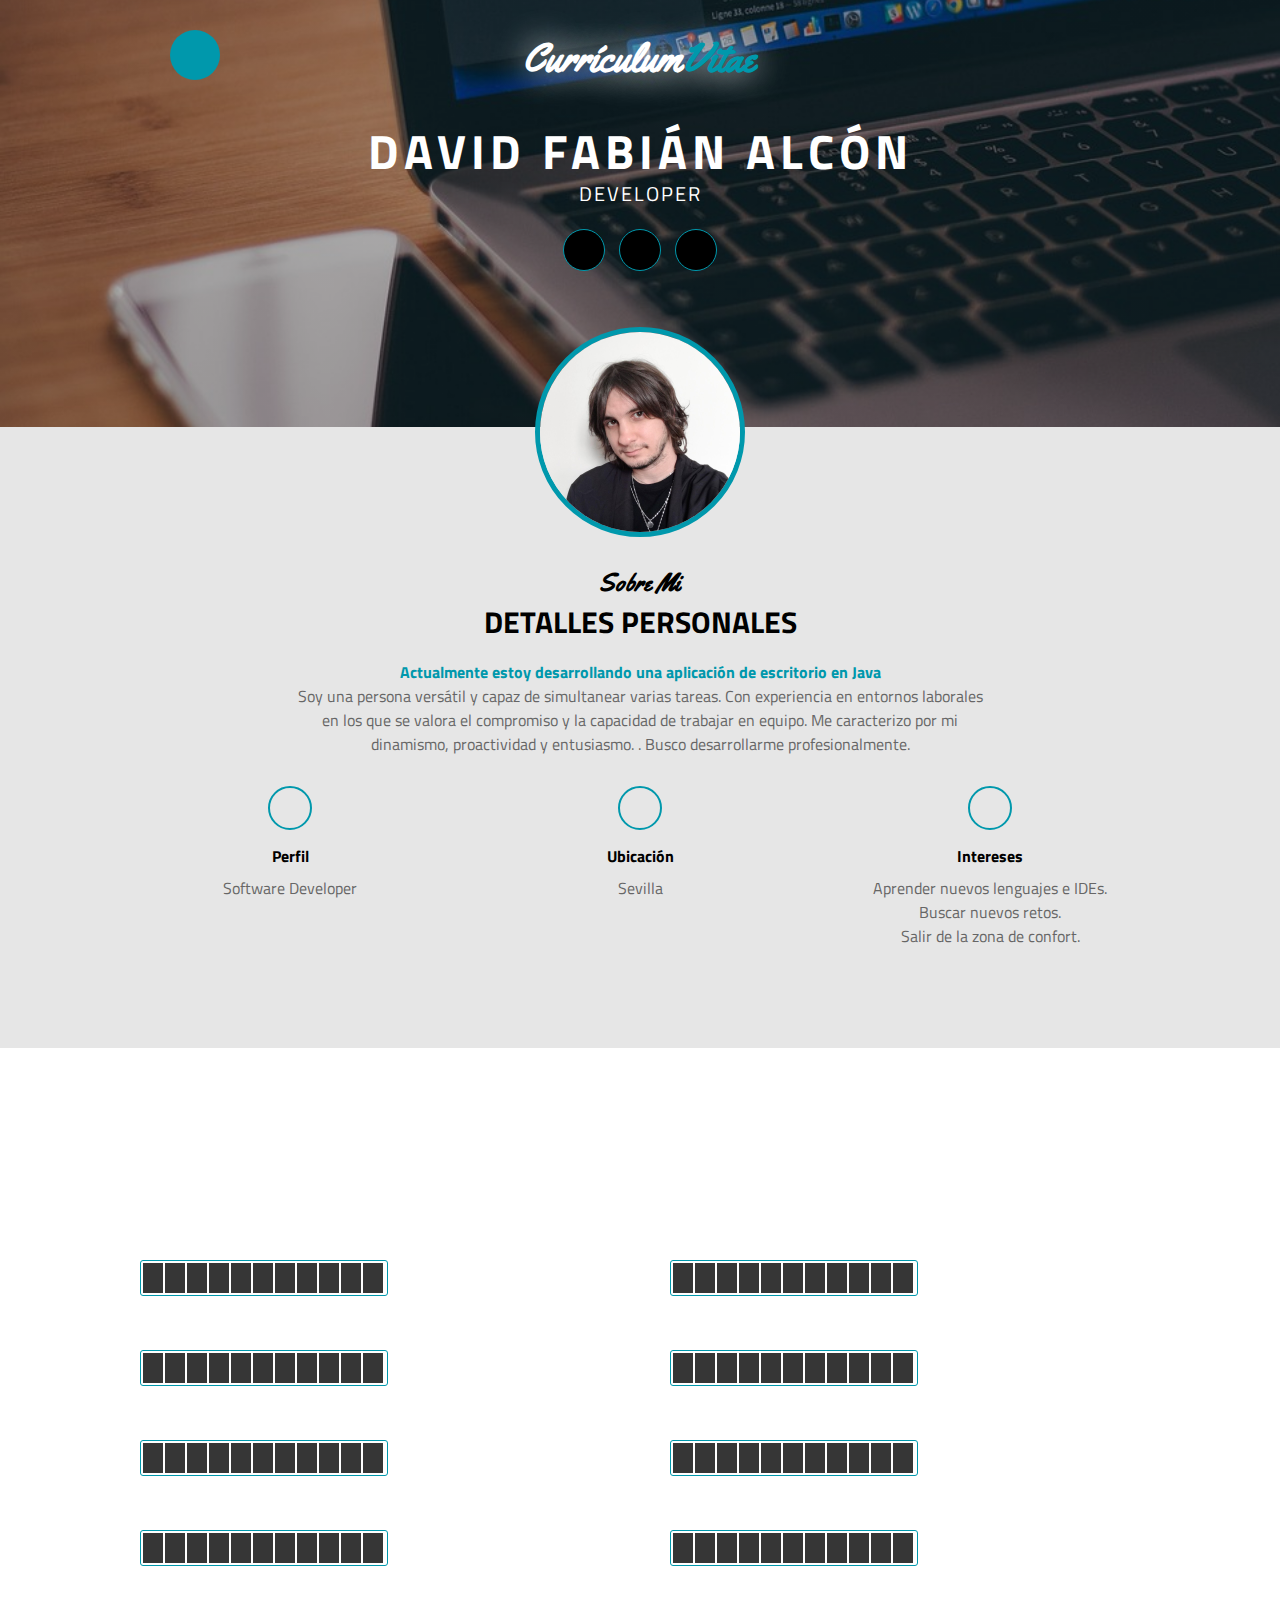
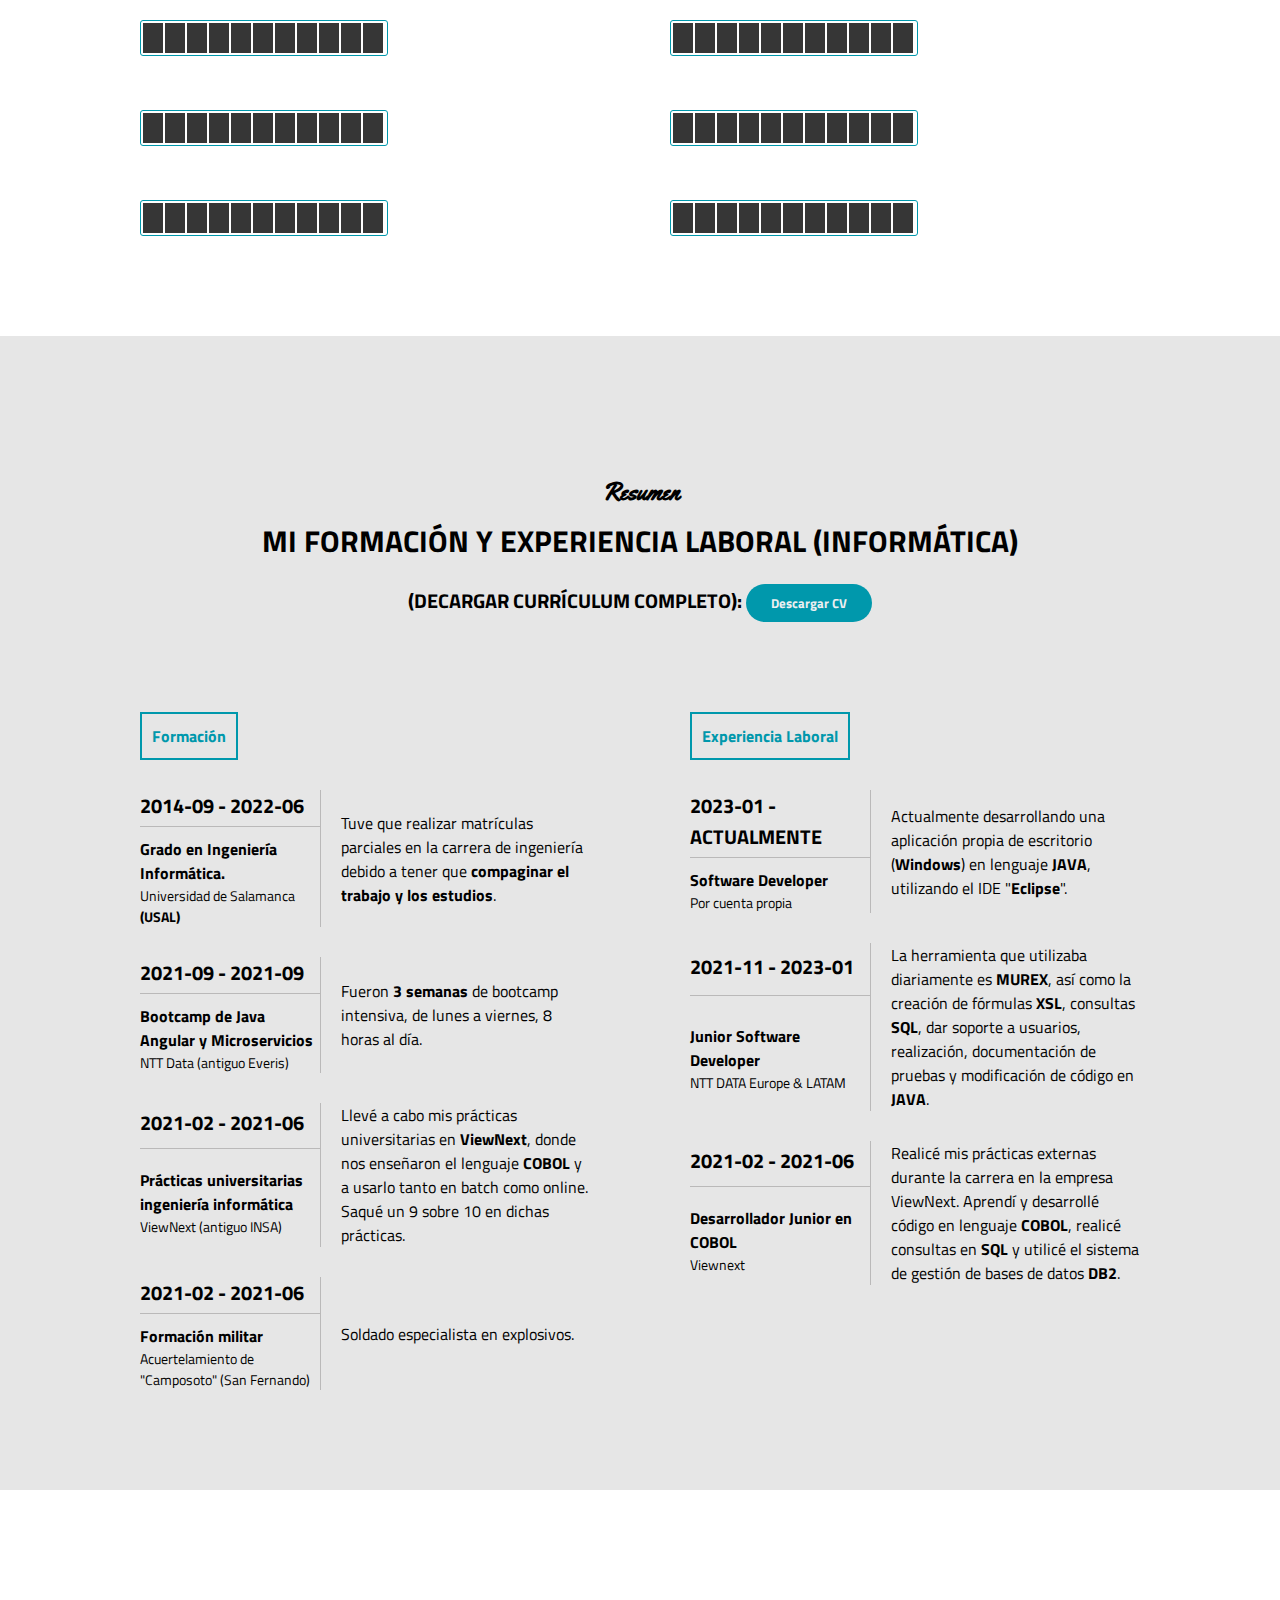
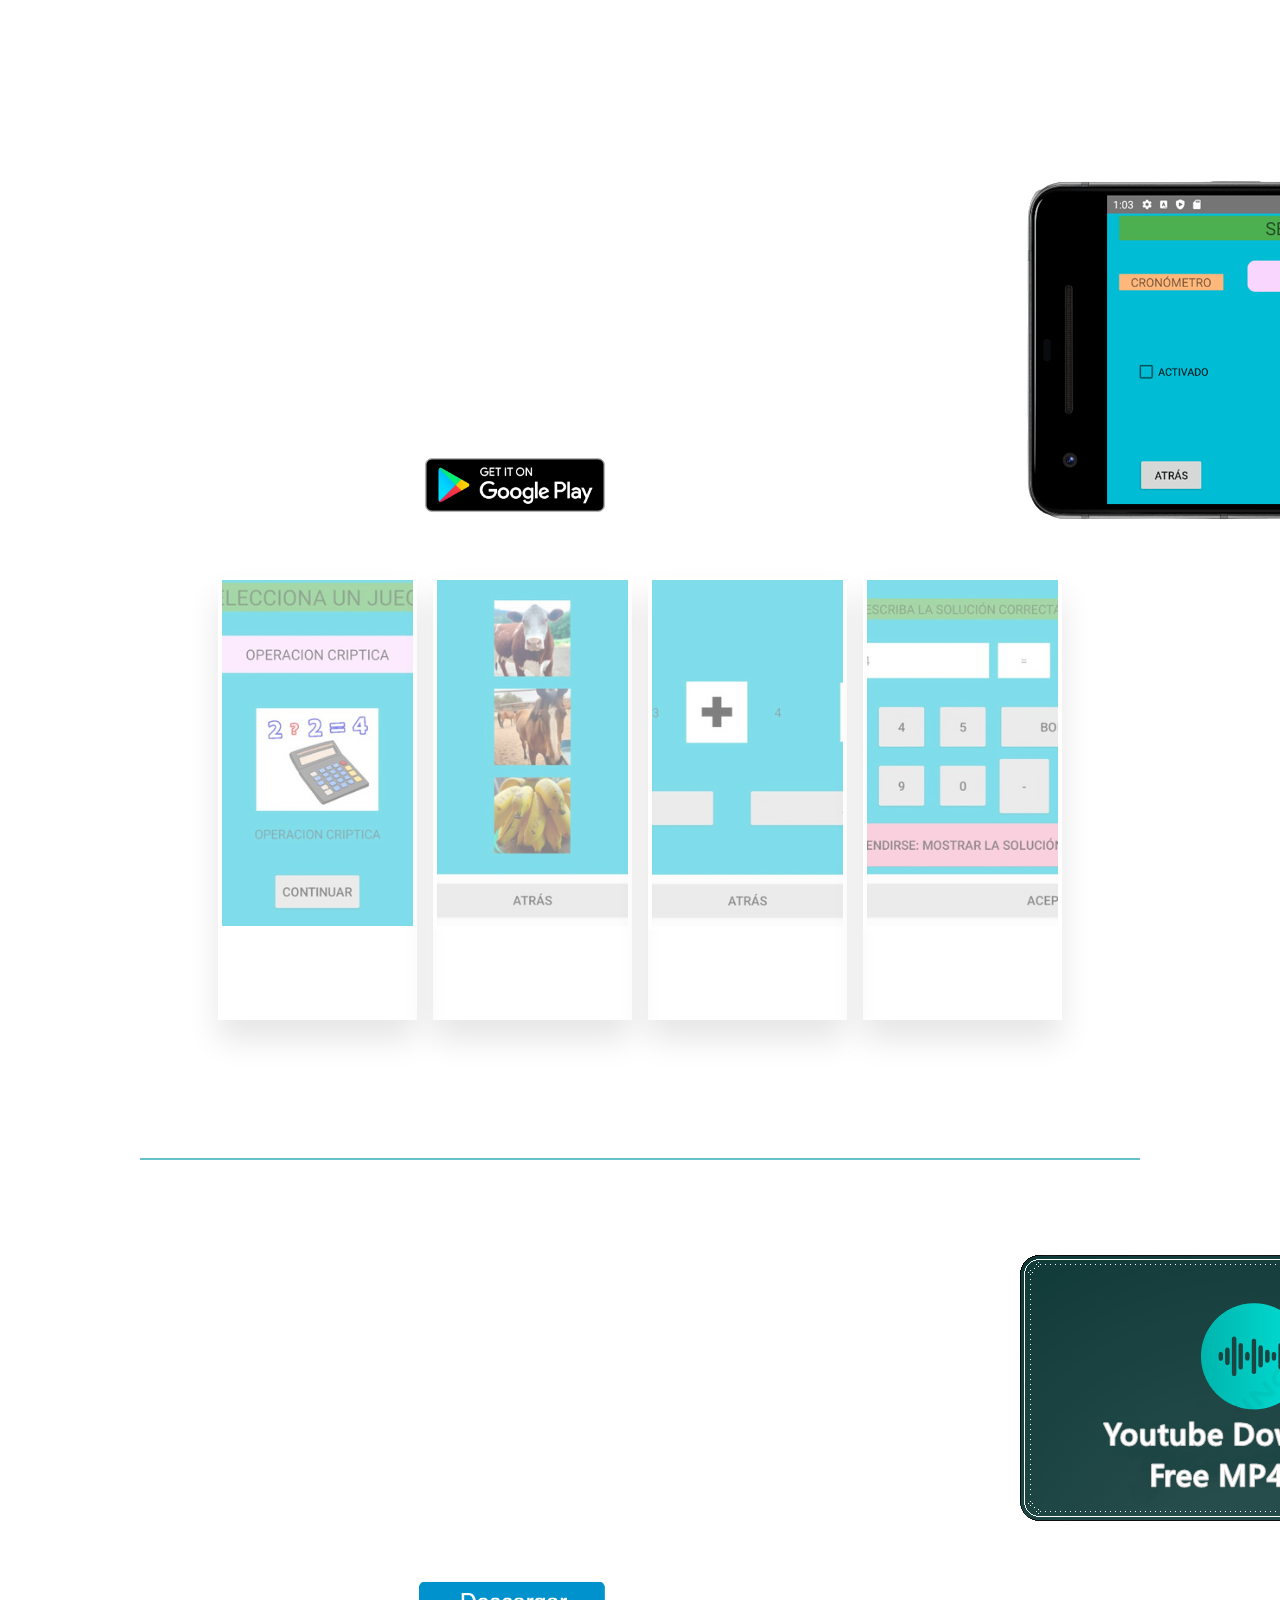
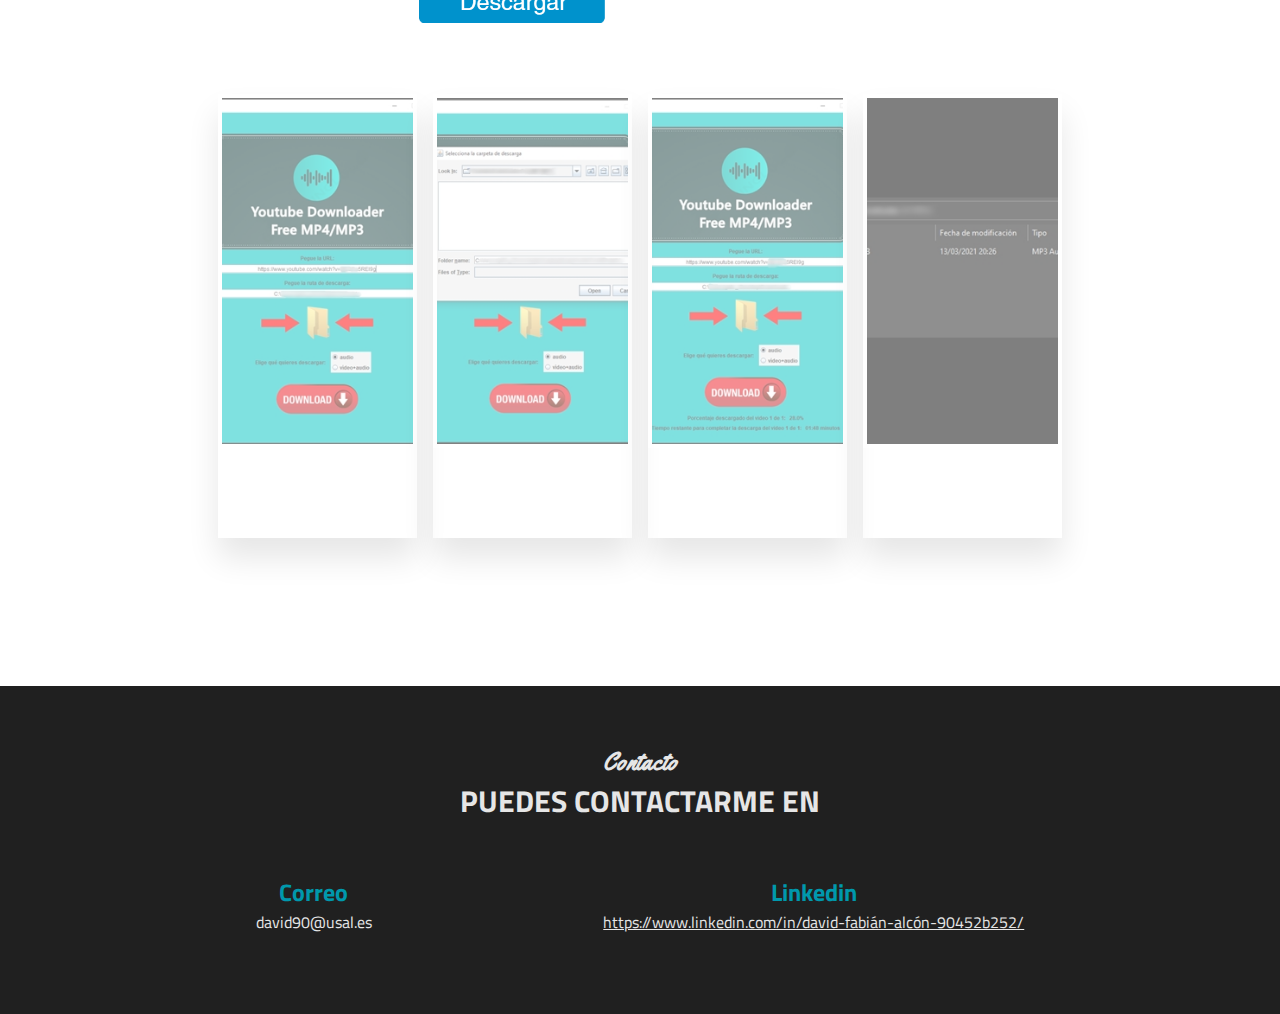
==== index.html @ 0155458e "corrección de imágenes de la app2" ====
<!DOCTYPE html>
<html lang="es">
<head>
    <meta charset="UTF-8">
    <meta http-equiv="X-UA-Compatible" content="IE=edge">
    <meta name="robots" content="noindex, nofollow">
    <link rel="stylesheet" href="https://cdnjs.cloudflare.com/ajax/libs/font-awesome/6.2.1/css/all.min.css" integrity="sha512-MV7K8+y+gLIBoVD59lQIYicR65iaqukzvf/nwasF0nqhPay5w/9lJmVM2hMDcnK1OnMGCdVK+iQrJ7lzPJQd1w==" crossorigin="anonymous" referrerpolicy="no-referrer" />
    <meta name="viewport" content="width=device-width, initial-scale=1.0">
    <link rel="stylesheet" href="CSS/style.css">
	<link rel="icon" href="Images/icon.ico">
	<!-- <link rel="icon" href="Images/ProfilePictureTransparent.ico"> -->
    <title>CV David FA</title>
</head>
<body>
    <!-- SECCION INICIO -->
    <section class="inicio" id="inicio">
        <div class="contenido-seccion">
            <header>
                <div class="nav-bar" onclick="mostrarOcultarMenu()">
                    <i class="fa-solid fa-bars"></i>
                </div>
                <nav id="nav" class="nav" onclick="playSonido_2()">
                    <a href="#inicio">Inicio</a>
                    <a href="#sobremi">Sobre mí</a>
                    <a href="#habilidades">Habilidades</a>
                    <a href="#resumen">Resumen CV y descarga</a>
                    <a href="#proyectos">Proyectos Propios</a>
                    <a href="#contacto">Contacto</a>
                </nav>
                <div class="logo">
                    Currículum<span class="color">Vitae</span>
                </div>
            </header>
            <div class="info">
                <h1>DAVID FABIÁN ALCÓN</h1>
                <h2>DEVELOPER</h2>
                <div class="redes">
					<!-- https://fontawesome.com/icons/ -->
                    <a href="https://play.google.com/store/apps/details?id=com.aloydeveloper.cognobrain" target="_blank" onclick="playSonido_1()"><i class="fa-brands fa-google-play"></i></a>
					<a href="https://www.linkedin.com/in/david-fabi%C3%A1n-alc%C3%B3n-90452b252/" target="_blank" onclick="playSonido_1()"><i class="fab fa-linkedin-in"></i></a>
                    <a id="correo-electronico" title="david90@usal.es" onclick="playSonido_1()"><i class="fa-solid fa-envelope"></i></a>
                </div>
            </div>
            <div class="foto">
                <img src="Images/ProfilePicture.jpg" alt="">
            </div>
        </div>
    </section>

    <!-- SECCION SOBRE MI -->
    <section class="sobremi" id="sobremi">
        <div class="contenido-seccion">
            <h2 class="titulo-seccion">Sobre Mi</h2>
            <h3>Detalles personales</h3>

            <p class="especial">Actualmente estoy desarrollando una aplicación de escritorio en Java</p>
            <p>Soy una persona versátil y capaz de simultanear varias tareas. Con experiencia en entornos laborales en los que se valora el compromiso y la capacidad de trabajar en equipo. Me caracterizo por mi dinamismo, proactividad y entusiasmo. . Busco desarrollarme profesionalmente.
			</p>

            <div class="fila">
                <div class="col">
                    <i class="fa-solid fa-user"></i>
                    <span class="titulo-detalle">Perfil</span>
                    <p>Software Developer</p>
                </div>
                <div class="col">
                    <i class="fa-solid fa-location-pin"></i>
                    <span class="titulo-detalle">Ubicación</span>
                    <p>Sevilla</p>
                </div>
                <div class="col">
                    <i class="fa-solid fa-flag"></i>
                    <span class="titulo-detalle">Intereses</span>
                    <p>Aprender nuevos lenguajes e IDEs.</p>
					<p>Buscar nuevos retos.</p>
					<p>Salir de la zona de confort.</p>
						
                </div>
            </div>
        </div>
    </section>

    <!-- SECCION HABILIDADES -->
    <section class="habilidades" id="habilidades">
        <div class="contenido-seccion">
            <h2 class="titulo-seccion">Mis habilidades</h2>
            <h3>Me especializo en</h3>

            <div class="fila">
                <div class="col">
                    <span>JAVA</span>
                    <div class="cont-barra">
                        <div class="barra" id="java">
                            <!-- mediante javascript luego genereremos 17 barritas con clase e -->
                        </div>
                        <!-- <span>60%</span> -->
                    </div>
                </div>

				<div class="col">
                    <span>Kotlin</span>
                    <div class="cont-barra">
                        <div class="barra" id="kotlin">
                            <!-- mediante javascript luego genereremos 17 barritas con clase e -->
                        </div>
                        <!-- <span>60%</span> -->
                    </div>
                </div>
            </div>
            <div class="fila">
                <div class="col">
                    <span>SQL</span>
                    <div class="cont-barra">
                        <div class="barra" id="sql">
                            <!-- mediante javascript luego genereremos 17 barritas con clase e -->
                        </div>
                        <!-- <span>60%</span> -->
                    </div>
                </div>
                <div class="col">
                    <span>C</span>
                    <div class="cont-barra">
                        <div class="barra" id="c">
                            <!-- mediante javascript luego genereremos 17 barritas con clase e -->
                        </div>
                        <!-- <span>60%</span> -->
                    </div>
                </div>
            </div>
            <div class="fila">
                <div class="col">
                    <span>Murex</span>
                    <div class="cont-barra">
                        <div class="barra" id="murex">
                            <!-- mediante javascript luego genereremos 17 barritas con clase e -->
                        </div>
                        <!-- <span>60%</span> -->
                    </div>
                </div>
                <div class="col">
                    <span>COBOL</span>
                    <div class="cont-barra">
                        <div class="barra" id="cobol">
                            <!-- mediante javascript luego genereremos 17 barritas con clase e -->
                        </div>
                        <!-- <span>40%</span> -->
                    </div>
                </div>
            </div>
			<div class="fila">
                <div class="col">
                    <span>IDE Android Studio</span>
                    <div class="cont-barra">
                        <div class="barra" id="android_studio">
                            <!-- mediante javascript luego genereremos 17 barritas con clase e -->
                        </div>
                        <!-- <span>60%</span> -->
                    </div>
                </div>
                <div class="col">
                    <span>IDE Eclipse</span>
                    <div class="cont-barra">
                        <div class="barra" id="eclipse">
                            <!-- mediante javascript luego genereremos 17 barritas con clase e -->
                        </div>
                        <!-- <span>60%</span> -->
                    </div>
                </div>
            </div>
			<div class="fila">
                <div class="col">
                    <span>Ensamblador</span>
                    <div class="cont-barra">
                        <div class="barra" id="ensamblador">
                            <!-- mediante javascript luego genereremos 17 barritas con clase e -->
                        </div>
                        <!-- <span>40%</span> -->
                    </div>
                </div>
                <div class="col">
                    <span>Swift</span>
                    <div class="cont-barra">
                        <div class="barra" id="swift">
                            <!-- mediante javascript luego genereremos 17 barritas con clase e -->
                        </div>
                        <!-- <span>40%</span> -->
                    </div>
                </div>
            </div>
			<div class="fila">
                <div class="col">
                    <span>HTML</span>
                    <div class="cont-barra">
                        <div class="barra" id="html">
                            <!-- mediante javascript luego genereremos 17 barritas con clase e -->
                        </div>
                        <!-- <span>40%</span> -->
                    </div>
                </div>
                <div class="col">
                    <span>CSS</span>
                    <div class="cont-barra">
                        <div class="barra" id="css">
                            <!-- mediante javascript luego genereremos 17 barritas con clase e -->
                        </div>
                        <!-- <span>40%</span> -->
                    </div>
                </div>
            </div>
			<div class="fila">
                <div class="col">
                    <span>JavaScript</span>
                    <div class="cont-barra">
                        <div class="barra" id="javascript">
                            <!-- mediante javascript luego genereremos 17 barritas con clase e -->
                        </div>
                        <!-- <span>30%</span> -->
                    </div>
                </div>
                <div class="col">
                    <span>Cocoa</span>
                    <div class="cont-barra">
                        <div class="barra" id="cocoa">
                            <!-- mediante javascript luego genereremos 17 barritas con clase e -->
                        </div>
                        <!-- <span>20%</span> -->
                    </div>
                </div>
            </div>
        </div>
    </section>

    <!-- SECCION RESUMEN -->
    <section class="resumen" id="resumen">
        <div class="contenido-seccion">
            <h2 class="titulo-seccion">Resumen</h2>
            <h3 class="titulo-seccion-h3ocupada">Mi formación y experiencia laboral (informática)</h3>
            <h1 class="titulo-seccion-h1libre">(Decargar Currículum completo): <a href="#" class="btn_downloadCV"><button>Descargar CV</button></a></h1>
            
            <div class="info">
                <div class="col">
                    <span class="titulo">Formación</span>
                    <table>
                        <tr>
                            <td class="datos">
                                <h3>2014-09  -  2022-06</h3>
                            </td>
                            <td rowspan="2" class="descripcion">
                                Tuve que realizar matrículas parciales en la carrera de ingeniería debido a tener que <b>compaginar el trabajo y los estudios</b>.
                            </td>
                        </tr>
                        <tr>
                            <td>
                                <h4>Grado en Ingeniería Informática.</h4>
                                <p>Universidad de Salamanca <b>(USAL)</b></p>
                                <!-- <span class="promedio">8.9 PG</span> -->
                            </td>
                        </tr>
                    </table>
                    <table>
                        <tr>
                            <td class="datos">
                                <h3>2021-09  -  2021-09</h3>
                            </td>
                            <td rowspan="2" class="descripcion">
                                Fueron <b>3 semanas</b> de bootcamp intensiva, de lunes a viernes, 8 horas al día.
                            </td>
                        </tr>
                        <tr>
                            <td>
                                <h4>Bootcamp de Java Angular y Microservicios</h4>
                                <p>NTT Data (antiguo Everis)</p>
                                <!-- <span class="promedio">8.9 PG</span> -->
                            </td>
                        </tr>
                    </table>
					<table>
                        <tr>
                            <td class="datos">
                                <h3>2021-02  -  2021-06</h3>
                            </td>
                            <td rowspan="3" class="descripcion">
                                Llevé a cabo mis prácticas universitarias en <b>ViewNext</b>, donde nos enseñaron el lenguaje <b>COBOL</b> y a usarlo tanto en batch como online. Saqué un 9 sobre 10 en dichas prácticas.
                            </td>
                        </tr>
                        <tr>
                            <td>
                                <h4>Prácticas universitarias ingeniería informática</h4>
                                <p>ViewNext (antiguo INSA)</p>
                                <!-- <span class="promedio">8.9 PG</span> -->
                            </td>
                        </tr>
                    </table>
					<table>
                        <tr>
                            <td class="datos">
                                <h3>2021-02  -  2021-06</h3>
                            </td>
                            <td rowspan="2" class="descripcion">
                                Soldado especialista en explosivos.
                            </td>
                        </tr>
                        <tr>
                            <td>
                                <h4>Formación militar</h4>
                                <p>Acuertelamiento de "Camposoto" (San Fernando)</p>
                                <!-- <span class="promedio">8.9 PG</span> -->
                            </td>
                        </tr>
                    </table>
                </div>
                <div class="col">
                    <span class="titulo">Experiencia Laboral</span>
                    <table>
                        <tr>
                            <td class="datos">
                                <h3>2023-01  - actualmente</h3>
                            </td>
                            <td rowspan="2" class="descripcion">
                                Actualmente desarrollando una aplicación propia de escritorio (<b>Windows</b>) en lenguaje <b>JAVA</b>, utilizando el IDE "<b>Eclipse</b>".
                            </td>
                        </tr>
                        <tr>
                            <td>
                                <h4>Software Developer</h4>
                                <p>Por cuenta propia</p>
                               
                            </td>
                        </tr>
                    </table>
                    <table>
                        <tr>
                            <td class="datos">
                                <h3>2021-11  -  2023-01</h3>
                            </td>
                            <td rowspan="2" class="descripcion">
								La herramienta que utilizaba diariamente es <b>MUREX</b>, así como la creación de fórmulas <b>XSL</b>, consultas <b>SQL</b>, dar soporte a usuarios, realización, documentación de pruebas y modificación de código en <b>JAVA</b>.
                            </td>
                        </tr>
                        <tr>
                            <td>
                                <h4>Junior Software Developer</h4>
                                <p>NTT DATA Europe & LATAM</p>
                            </td>
                        </tr>
                    </table>
					<table>
                        <tr>
                            <td class="datos">
                                <h3>2021-02  -  2021-06</h3>
                            </td>
                            <td rowspan="2" class="descripcion">
								Realicé mis prácticas externas durante la carrera en la empresa ViewNext.
								Aprendí y desarrollé código en lenguaje <b>COBOL</b>, realicé consultas en <b>SQL</b> y utilicé el sistema de gestión de bases de datos <b>DB2</b>.
                            </td>
                        </tr>
                        <tr>
                            <td>
                                <h4>Desarrollador Junior en COBOL</h4>
                                <p>Viewnext</p>
                            </td>
                        </tr>
                    </table>
                </div>
            </div>
        </div>
    </section>



    <!-- <section class="separador" id="separador">
        <div class="separador-seccion"></div>
    </section> -->



    <!-- SECCION PROYECTOS PROPIOS DESARROLLADOS -->
    <section class="proyectos" id="proyectos">
        <div class="contenido-seccion">
            <h2 class="titulo-seccion">Proyectos</h2>
            <h3 class="titulo-seccion-h3libre"> Propios Desarrollados</h3>
            
            <div class="fila">
                <div class="col">
                    <div class="info-app">
                        <h1>Cognobrain</h1>
                        <p>El objetivo de la aplicación es lograr mejorar las capacidades cognitivas del usuario mediante el uso de varios juegos.</p>
                        <p>Es lo suficientemente intuitiva y clara para que el usuario objetivo sea capaz de utilizarla sin conocimiento adicional.</p>
                        <p>Los juegos integrantes del sistema se centran en la memoria, el capacidad de cálculo y la capacidad resolutiva.</p>
                        <p class="descripcion-desarrollo"><br>[App para Android, desarrollada en IDE <b>Android Studio</b> con el lenguaje <b>Kotlin</b>]</p>
                    </div>
                    <div class="boton-descargar">
                        <a href="https://play.google.com/store/apps/details?id=com.aloydeveloper.cognobrain" target="_blank">
                          <img src="Images/GooglePlayDownloadLogo.png" alt="Descargar en Google Play" onclick="playSonido_2()">
                        </a>
                    </div>
                </div>
                <div class="col">
                    <div class="imagen-smartphone">
                        <img src="Images/CognobrainSmartphone.png" alt="imagen">
                    </div>
                </div>
            </div>
            <div class="fila">
                <div class="imagenes-app" onclick="playSonido_1()">
                    <div class="box">
                        <img class="imagen-app" src="Images/Cognobrain1.jpg" alt="">
                    </div>
                    <div class="box">
                        <img class="imagen-app" src="Images/Cognobrain2.jpg" alt="">
                    </div>
                    <div class="box">
                        <img class="imagen-app" src="Images/Cognobrain3.jpg" alt="">
                    </div>
                    <div class="box">
                        <img class="imagen-app" src="Images/Cognobrain4.jpg" alt="">
                    </div>
                </div>
            </div>
            <div class="popup-imagen">
                <span>&times;</span>
                <img src="Images/Cognobrain1.jpg" alt="">
            </div>
            <div class="fondo-popup"></div>
            <div class="separador"></div>



            <div class="fila">
                <div class="col">
                    <div class="info-app">
                        <h1>Youtube Downloader Free MP4/MP3</h1>
                        <p>Se podrá pegar tanto la url de un vídeo como de una playlist.</p>
                        <p>Se escogerá entre descargar vídeo/audio o solo audio.</p>
                        <p>Será gratis y sin anuncios.</p>
                        <p class="descripcion-desarrollo"><br>[Aplicación de escritorio para <b>Windows</b>, desarrollada en IDE <b>Eclipse e IntelliJ IDEA</b> con el lenguaje <b>Java</b>]</p>
                        <p class="descripcion-desarrollo"><br>-</p>
                        <p class="descripcion-desarrollo"><br>(Aplicación desarrollada para pruebas, es ilegal descargar el contenido de Youtube. No me hago responsable de su mal uso.)</p>
                    </div>
                    <div class="boton-descargar">
                        <a href="Zips/YoutubeDownloaderFreeMP4MP3.zip" target="_blank">
                            <img src="Images/descargar.png" alt="Descargar aplicación" onclick="playSonido_2()">
                        </a>
                    </div>
                </div>
                <div class="col">
                    <div class="imagen-smartphone">
                        <img src="Images/YoutubeDownloaderFreeMP4MP3Windows.png" alt="imagen">
                    </div>
                </div>
            </div>
            <div class="fila">
                <div class="imagenes-app" onclick="playSonido_1()">
                    <div class="box">
                        <img class="imagen-app" src="Images/YoutubeDownloaderFreeMP4MP3_1.jpg" alt="Images/YoutubeDownloaderFreeMP4MP3_1.jpg">
                         <!--<img class="imagen-app" src="https://via.placeholder.com/600x400?text=Imagen%201" alt="Images/YoutubeDownloaderFreeMP4MP3_1.jpg">-->
                    </div>
                    <div class="box">
                        <img class="imagen-app" src="Images/YoutubeDownloaderFreeMP4MP3_2.jpg" alt="Images/YoutubeDownloaderFreeMP4MP3_2.jpg">
                        <!--<img class="imagen-app" src="https://via.placeholder.com/600x400?text=Imagen%202" alt="Images/YoutubeDownloaderFreeMP4MP3_1.jpg">-->
                    </div>
                    <div class="box">
                        <img class="imagen-app" src="Images/YoutubeDownloaderFreeMP4MP3_3.jpg" alt="Images/YoutubeDownloaderFreeMP4MP3_3.jpg">
                        <!--<img class="imagen-app" src="https://via.placeholder.com/600x400?text=Imagen%203" alt="Images/YoutubeDownloaderFreeMP4MP3_1.jpg">-->
                    </div>
                    <div class="box">
                        <img class="imagen-app" src="Images/YoutubeDownloaderFreeMP4MP3_4.jpg" alt="Images/YoutubeDownloaderFreeMP4MP3_4.jpg">
                        <!--<img class="imagen-app" src="https://via.placeholder.com/600x400?text=Imagen%204" alt="Images/YoutubeDownloaderFreeMP4MP3_1.jpg">-->
                    </div>
                </div>
            </div>
            <div class="popup-imagen">
                <span>&times;</span>
                <img src="Images/Cognobrain1.jpg" alt="">
            </div>
            <div class="fondo-popup"></div>

        </div>
    </section>



    <!-- SECCION CONTACTO -->
    <section class="contacto" id="contacto">
        <div class="contenido-seccion">
            <h2 class="titulo-seccion">Contacto</h2>
            <h3>Puedes contactarme en</h3>

            <div class="fila">
                <!-- <div class="col">
                    <h2>
                        <i class="fa-solid fa-phone"></i> Teléfono
                    </h2>
                    <span class="info-contacto">(+34) 123 456 789</span>
                </div> -->
                <div class="col">
                    <h2>
                        <i class="fa-solid fa-envelope"></i> Correo
                    </h2>
                    <span class="info-contacto">david90@usal.es</span>
                </div>
                <div class="col">
                    <h2>
                        <i class="fa-solid fa-globe"></i> Linkedin
                    </h2>
                    <span class="info-contacto" onclick="playSonido_1()"><a class="urlLinkedin" href="https://www.linkedin.com/in/david-fabián-alcón-90452b252/" target="_blank">https://www.linkedin.com/in/david-fabián-alcón-90452b252/</a></span>
                </div>
            </div>
        </div>
    </section>

    <script src="Scripts/script.js"></script>


</body>
</html>
---- CSS/style.css ----
/* importamos las fuentes */
@import url('https://fonts.googleapis.com/css2?family=Titillium+Web:wght@200;300;400;600;700&family=Yellowtail&display=swap');
*{
    font-family: "Titillium Web";
    margin: 0;
    padding: 0;
}
html{
    scroll-behavior: smooth;
    /* --color-principal: #940253;
    --color-principal: #02bfd8; */
    --color-principal: #0098ac; 
}

/* SECCION INICIO */
.inicio{
    background: linear-gradient(rgba(0,0,0,.3), rgba(0,0,0,.3)),
    url("../Images/fondo13.jpg");
    background-size: cover;
    background-position: center center;
    color: #fff;
}
.inicio .contenido-seccion{
    max-width: 1000px;
    margin: auto;
    text-align: center;
    padding: 0 10px;
}
.inicio .contenido-seccion header{
    padding: 30px;
}
/* menu lateral */
.inicio .contenido-seccion header nav{
    position: fixed;
    margin-left: 60px;
    background-color: var(--color-principal);
    padding: 15px;
    border-radius: 10px;
    text-align: left;
    z-index: 99;
    display: none;
}
.inicio .contenido-seccion header nav a{
    display: block;
    color: #fff;
    text-decoration: none;
    margin-bottom: 10px;
    font-weight: bold;
}
/* ****** */
.inicio .contenido-seccion header .logo{
    font-weight: bold;
    font-size: 2.5rem;
    font-family: "Yellowtail";
    text-shadow: 0 0 35px #fff;
}
.inicio .contenido-seccion header .logo .color{
    color: var(--color-principal);
    font-family: "Yellowtail";
}
.inicio .contenido-seccion header .nav-bar{
    position: fixed;
    background-color: var(--color-principal);
    font-size: 20px;
    width: 50px;
    height: 50px;
    border-radius: 50%;
    line-height: 50px;
    cursor: pointer;
    transition: .3s;
}
.inicio .contenido-seccion header .nav-bar:hover{
    box-shadow: 0 0 35px #fff;
}


.inicio .contenido-seccion .nav a .sub-menu {
    display: none;
    position: absolute;
    top: 100%;
    left: 0;
    width: 100%;
}

.inicio .contenido-seccion .nav a .sub-menu li {
    display: block;
    width: 100%;
}

.inicio .contenido-seccion .nav a .sub-menu a {
    display: block;
    padding: 10px;
    background-color: #f9f9f9;
    color: #000;
    font-size: 14px;
    text-decoration: none;
    border-bottom: 1px solid #ddd;
}

.inicio .contenido-seccion .nav a .sub-menu a:hover {
    background-color: #e5e5e5;
}






.inicio .contenido-seccion .info{
    padding-bottom: 130px;
}
.inicio .contenido-seccion .info h1{
    font-size: 3rem;
    letter-spacing: 5px;
}
.inicio .contenido-seccion .info h2{
    font-weight: normal;
    font-size: 20px;
    margin-top: -10px;
    letter-spacing: 2px;
}
.inicio .contenido-seccion .info .redes{
    margin: 20px 0;
}
.inicio .contenido-seccion .info .redes a{
    display: inline-block;
    text-decoration: none;
    background-color: #000;
    color: var(--color-principal);
    border: 1px solid var(--color-principal);
    border-radius: 50%;
    width: 40px;
    height: 40px;
    line-height: 40px;
    margin: 0 5px;
    transition: .3s;
}
.inicio .contenido-seccion .info .redes a:hover{
    color: #fff;
    background-color: var(--color-principal);
    box-shadow: 0 0 20px #fff;
}
.inicio .contenido-seccion .foto{
    position: relative;
}
.inicio .contenido-seccion .foto img{
    max-width: 200px;
    border-radius: 50%;
    border: 5px solid var(--color-principal);
    position: absolute;
    left: 50%;
    top: -100px;
    transform: translateX(-50%);
}
/* estilos generales */
.titulo-seccion{
    font-family: "Yellowtail";
    font-size: 1.5rem;
}
.titulo-seccion-h3ocupada{
    text-transform: uppercase;
    font-size: 30px;
    padding: 10px 0 10px 0;
}
.titulo-seccion-h1libre,
.titulo-seccion-h3libre{
    text-transform: uppercase;
    font-size: 20px;
    padding: 10px 0 60px 0;
}



/* SECCION SOBRE MI */
.sobremi{
    background-color: #e6e6e6;
    padding: 140px 0 100px 0;
    text-align: center;
}
.sobremi .contenido-seccion{
    max-width: 1000px;
    margin: auto;
    padding: 0 10px;
}
.sobremi .contenido-seccion h3{
    text-transform: uppercase;
    font-size: 30px;
}
.sobremi .contenido-seccion .especial{
    color: var(--color-principal);
    font-weight: bold;
    margin-top: 15px;
}
.sobremi .contenido-seccion p{
    max-width: 700px;
    margin: auto;
    color: #666;
}
.sobremi .contenido-seccion .fila{
    display: flex;
    margin-top: 30px;
    justify-content: space-between;
}
.sobremi .contenido-seccion .fila .col{
    width: 30%;
}
.sobremi .contenido-seccion .fila .col i{
    color: var(--color-principal);
    display: inline-block;
    width: 40px;
    height: 40px;
    border: 2px solid var(--color-principal);
    line-height: 40px;
    border-radius: 50%;
}
.sobremi .contenido-seccion .fila .col span{
    display: block;
    font-weight: bold;
    margin: 8px 0;
}
/* SECCION HABILIDADES */
.habilidades{
    padding: 80px 0 100px 0;
    text-align: center;
    background: linear-gradient(rgba(0,0,0,.3), rgba(0,0,0,.3)),
    url("../Images/fondo11.jpg");
    background-size: cover;
    background-attachment: fixed;
    background-position: center center;
    color: #fff;
}
.habilidades .contenido-seccion{
    max-width: 1000px;
    margin: auto;
    padding: 0 10px;
}
.habilidades .contenido-seccion h3{
    text-transform: uppercase;
    font-size: 30px;
}
.habilidades .contenido-seccion .fila{
    display: flex;
    justify-content: space-between;
    margin-top: 30px;
}
.habilidades .contenido-seccion .fila .col{
    width: 47%;
    text-align: left;
}
.habilidades .contenido-seccion .fila .col .cont-barra{
    display: flex;
    align-items: center;
}
.habilidades .contenido-seccion .barra{
    display: flex;
    border: 1px solid var(--color-principal);
    padding: 2px;
    border-radius: 3px;
    margin-right: 10px;
}
.habilidades .contenido-seccion .barra .e{
    background-color: #363636;
    width: 20px;
    height: 30px;
    margin-right: 2px;
}
/* SECCION RESUMEN */
.resumen{
    background-color: #e6e6e6;
    padding: 140px 0 100px 0;
    text-align: center;
}
.resumen .contenido-seccion{
    max-width: 1000px;
    margin: auto;
    padding: 0 10px;
}
.resumen .contenido-seccion h3{
    text-transform: uppercase;
    font-size: 30px;
}
.resumen .contenido-seccion .info{
    text-align: left;
    display: flex;
    justify-content: space-between;
    margin-top: 30px;
}



.resumen .contenido-seccion h1 .btn_downloadCV button{
    font-weight: 700; /*Establece el grosor de la fuente en 700*/
    color: #eceff1; /*Establece el color del texto en #1b3039*/
    padding: 9px 25px; /*Establece el espacio de relleno superior e inferior en 9px y el espacio de relleno izquierdo y derecho en 25px*/
    background: var(--color-principal); /*Establece el color de fondo en #eceff1*/
    border: none; /*Elimina el borde*/
    border-radius: 50px; /*Establece el radio de las esquinas en 50px*/
    cursor: pointer; /*Establece el cursor del mouse en "pointer"*/
    transition: all 0.3s ease 0s; /*Establece la transición de todas las propiedades de estilo durante 0.3 segundos*/
    /* "ease" se utiliza para definir el estilo de la transición y "0.3s" se utiliza para definir la velocidad de la transición.
    "0s" se utiliza para establecer un retraso de inicio de cero segundos para la transición. */
}
.resumen .contenido-seccion h1 .btn_downloadCV button:hover{
    background-color: #8d8d8d; /*Establece el color de fondo en #e2f1f8 cuando el botón está en estado "hover"*/
    color: #ffbc0e; /*Establece el color del texto en #ffbc0e cuando el botón está en estado "hover"*/
    transform: scale(1.1); /*Establece la escala del elemento en 1.1 cuando el botón está en estado "hover"*/
}



.resumen .contenido-seccion .info .col{
    width: 45%;
}
.resumen .contenido-seccion .info .col .titulo{
    display: inline-block;
    color: var(--color-principal);
    font-weight: bold;
    border: 2px solid var(--color-principal);
    padding: 10px;

}
.resumen .contenido-seccion .info .col table{
    margin-top: 30px;
    border-collapse: collapse;
}
.resumen .contenido-seccion .info .col table .datos{
    width: 40%;
    border-bottom: 1px solid #bab9b9;
}
.resumen .contenido-seccion .info .col table h4{
    margin-top: 10px;
}
.resumen .contenido-seccion .info .col table h3{
    font-size: 20px;
    margin-bottom: 5px;
}
.resumen .contenido-seccion .info .col table p{
    font-size: 14px;
}
.resumen .contenido-seccion .info .col table .promedio{
    display: block;
    color: var(--color-principal);
    margin-top: 10px;
    font-weight: bold;
}
.resumen .contenido-seccion .info .col table .descripcion{
    border-left: 1px solid #bab9b9;
    padding-left: 20px;
}





  
/*.separador .separador-seccion {
    height: 100px;
    width: 100vw; // vw = viewport width, es decir, todo el ancho de la pantalla
    background-image: url('../../Images/fondo9.jpg'); // Reemplaza "ruta-de-la-imagen.jpg" con la ubicación de la imagen que quieres usar
    background-size: cover; // ajusta la imagen para cubrir todo el tamaño del contenedor
    background-position: center; // posiciona la imagen en el centro del contenedor
}*/







/* SECCION PROYECTOS */
.proyectos{
    padding: 140px 0 100px 0;
    text-align: center;
    background: linear-gradient(rgba(0,0,0,.3), rgba(0,0,0,.3)),
    url("../Images/fondo9.jpg");
    background-size: cover;
    background-attachment: fixed;
    background-position: center center;
    color: #fff;
}

.proyectos .contenido-seccion{
    max-width: 1000px;
    margin: auto;
    padding: 0 10px;
}
.proyectos .contenido-seccion h3{
    text-transform: uppercase;
    font-size: 30px;
}
.proyectos .contenido-seccion .fila{
    display: flex;
    justify-content: space-around;
}
.proyectos .contenido-seccion .fila .col{
    /*margin-top: 50px;*/
    margin: 0 125px;
}
.proyectos .contenido-seccion .fila .col .info-app{
    width: 500px;
}
.proyectos .contenido-seccion .fila .col .info-app .descripcion-desarrollo{
    font-size: 12px;
    font-family: 'Courier New', Courier, monospace;
}
.proyectos .contenido-seccion .fila .col .boton-descargar a {
    padding: 3px 6px; /* reducir el tamaño del padding */
    border: none;
    margin-top: 20px;
    cursor: pointer;

    display: flex;
    justify-content: center;
    align-items: center;
    height: 80px; /* reducir la altura del botón */
    overflow: hidden;
}
.proyectos .contenido-seccion .fila .col .boton-descargar a img {
    height: 100%; /* asegurarse de que la imagen ocupa toda la altura del botón */
    width: auto; /* ajustar la anchura de la imagen automáticamente */
    border-radius: 10px; /* reducir el radio de la esquina */
}





.proyectos .contenido-seccion .fila .imagenes-app{
    display: flex;
    width: 100vh;
    height: 60vh;
    max-height: 900px;
    padding: 4% 2%;
    box-sizing: border-box;
    border-color: #eceff1;
}

.proyectos .contenido-seccion .fila .imagenes-app .box{
    flex: 1;
    overflow: hidden;
    margin: 8px;
    box-shadow: 0 20px 30px rgba(0, 0, 0, 0.20);
    line-height: 0;
    transition: all 600ms;
    opacity: 0.5; /* Agregamos opacidad inicial del 80% */
}
.proyectos .contenido-seccion .fila .imagenes-app .box > img{
    width: 100%;
    height: calc(100% - 10vh);
    object-fit: cover;
    transition: all 300ms;

    border: 4px solid #fff;  /* Establece un borde sólido blanco de 4px */
    box-sizing: border-box; /* Establece el modelo de caja como "border-box" para incluir el ancho del borde en el ancho del elemento */
    overflow: hidden; /* Oculta cualquier contenido adicional que se extienda más allá del borde */
}

.proyectos .contenido-seccion .fila .imagenes-app .box:hover{
    flex: 80%;
    transform: scale(1.05) translateY(-10px);
    opacity: 1; /* Aumentamos la opacidad al 100% al hacer hover */
}

.proyectos .contenido-seccion .fila .imagenes-app .box:hover > img{
    width: 100%;
    height: 100%;
}

.proyectos .contenido-seccion .popup-imagen{
    position: fixed;
    top: 0;
    left: 0;
    background: rgba(0, 0, 0, 0.9);
    height: 100%;
    width: 100%;
    z-index: 100;
    display: none;
}
.proyectos .contenido-seccion .popup-imagen span{
    position: absolute;
    top: 0;
    right: 10px;
    font-size: 60px;
    font-weight: bolder;
    color: #fff;
    cursor: pointer;
    z-index: 100;
}
.proyectos .contenido-seccion .popup-imagen img{
    position:absolute;
    top: 50%;
    left: 50%;
    transform: translate(-50%, -50%);
    border: 5px solid #fff;
    border-radius: 5px;
    width: 750px;
    object-fit: cover;
}
.proyectos .contenido-seccion .fila:nth-child(2){
    margin-top: 400px;
}

.separador {
    display: block;
    width: 100%;
    height: 2px; /* altura de la línea */
    margin: 10vh 0; /* margen vertical adaptable */
    background-color: var(--color-principal);
    opacity: 0.6;
  }

@media (max-width:768px){
    .container .popup-imagen img{
        width: 95%;
    }
}



















/* SECCION CONTACTO */
.contacto{
    background-color: #202020;
    padding: 60px 0 80px 0;
    color: #e6e6e6;
    text-align: center;
}
.contacto .contenido-seccion{
    max-width: 1000px;
    margin: auto;
    padding: 0 10px;
}
.contacto .contenido-seccion h3{
    text-transform: uppercase;
    font-size: 30px;
}
.contacto .contenido-seccion .fila{
    display: flex;
    justify-content: space-around;
}
.contacto .contenido-seccion .fila .col{
    margin-top: 50px;
}
.contacto .contenido-seccion .fila .col h2{
    color: var(--color-principal);
}


.contacto .contenido-seccion .fila .col .info-contacto .urlLinkedin{
    color: #e6e6e6;
}
.contacto .contenido-seccion .fila .col .info-contacto .urlLinkedin:visited{
    color: #e6e6e6;
}



/* SECCION RESPONSIVE */
@media screen and (max-width:800px){
    .habilidades .contenido-seccion .fila{
        display: block;
    }
    .habilidades .contenido-seccion .fila .col{
        width: 100%;
        text-align: center;
    }
    .habilidades .contenido-seccion .fila .col .cont-barra{
        justify-content: center;
    }
    .sobremi .contenido-seccion .fila{
        display: block;
    }
    .sobremi .contenido-seccion .fila .col{
        width: 80%;
        margin: auto;
        margin-top: 20px;
    }
    .resumen .contenido-seccion .info{
        display: block;
    }
    .resumen .contenido-seccion .info .col{
        width: 90%;
        margin: auto;
    }
    .resumen .contenido-seccion .info .col .titulo{
        display: block;
        text-align: center;
    }
    .resumen .contenido-seccion .info .col table{
        margin-top: 10px;
        margin-bottom: 30px;
    }



    .proyectos .contenido-seccion .fila{
        display: block;
    }
    .proyectos .contenido-seccion .fila .col{
        width: 90%;
        margin: auto;
        text-align: center;
    }
    /*.proyectos .contenido-seccion .fila .col .cont-barra{
        justify-content: center;
    }*/
    



    .contacto .contenido-seccion .fila{
        display: block;
    }
}
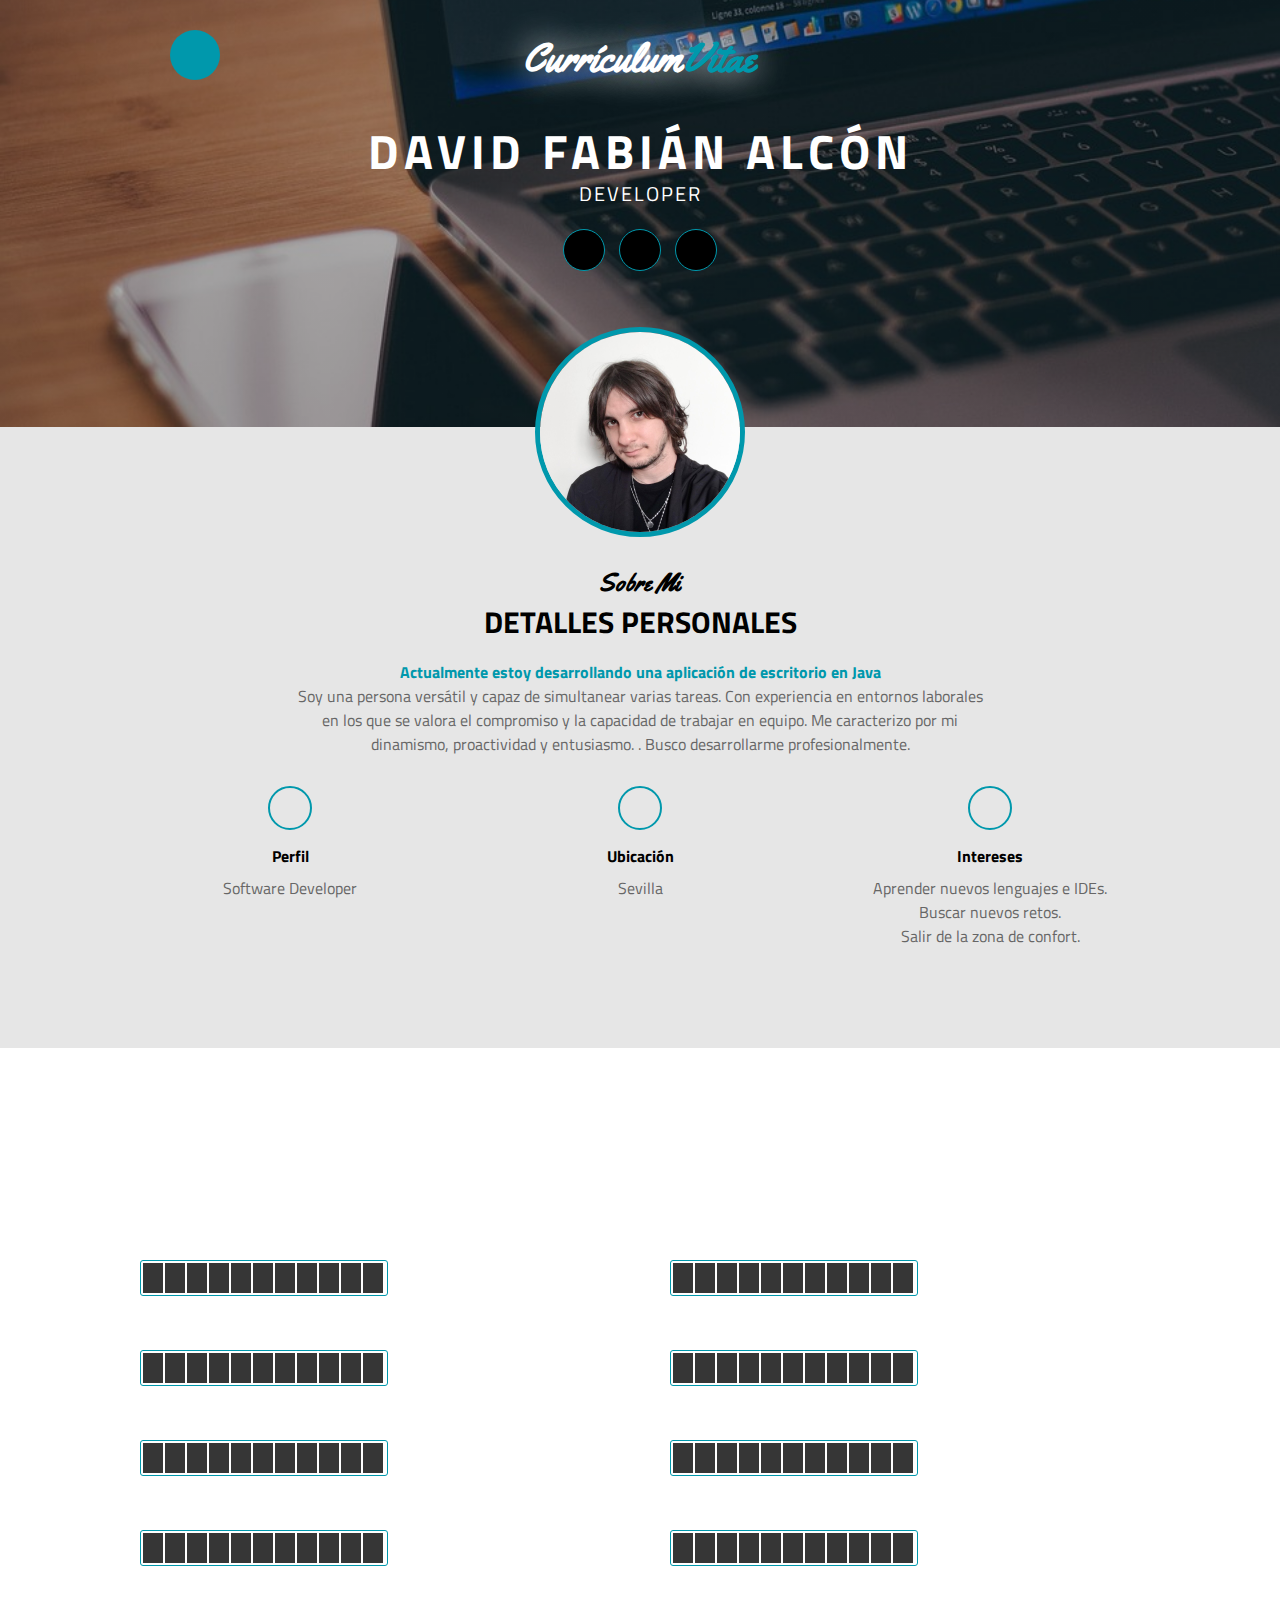
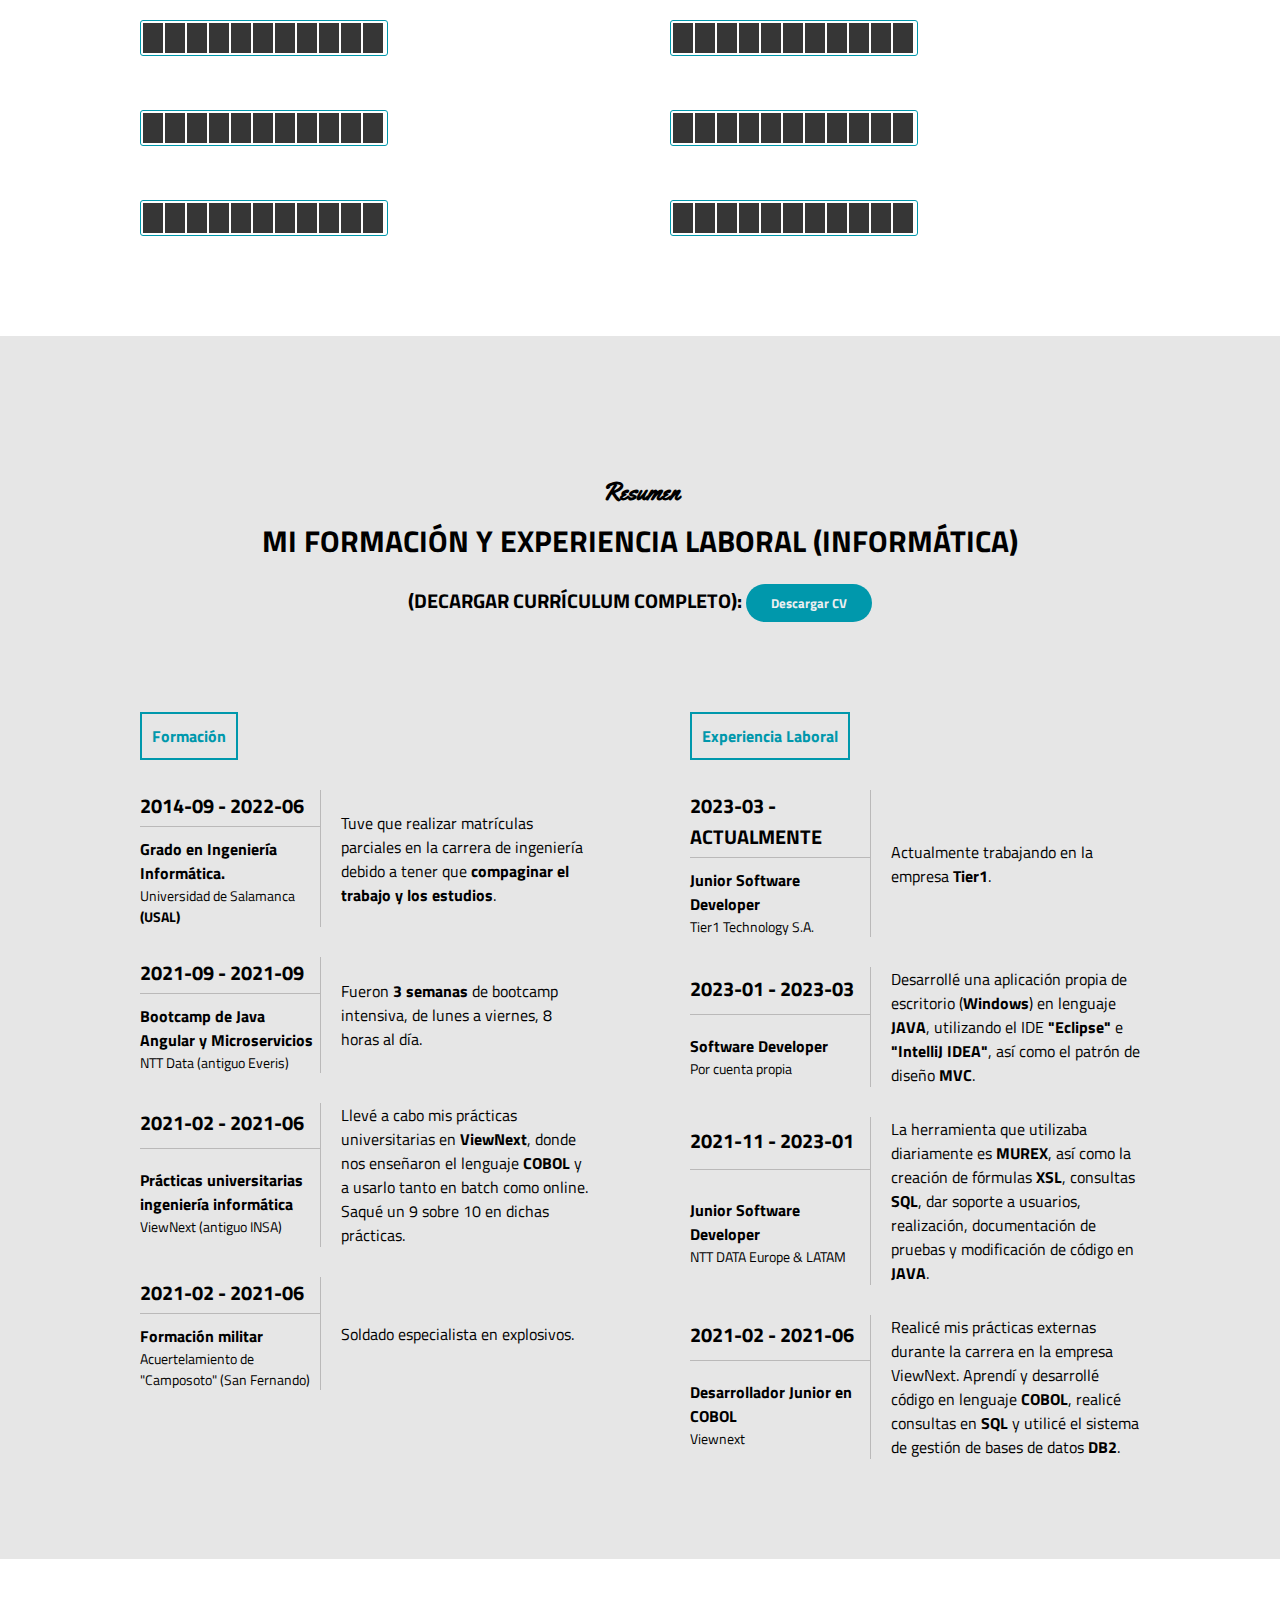
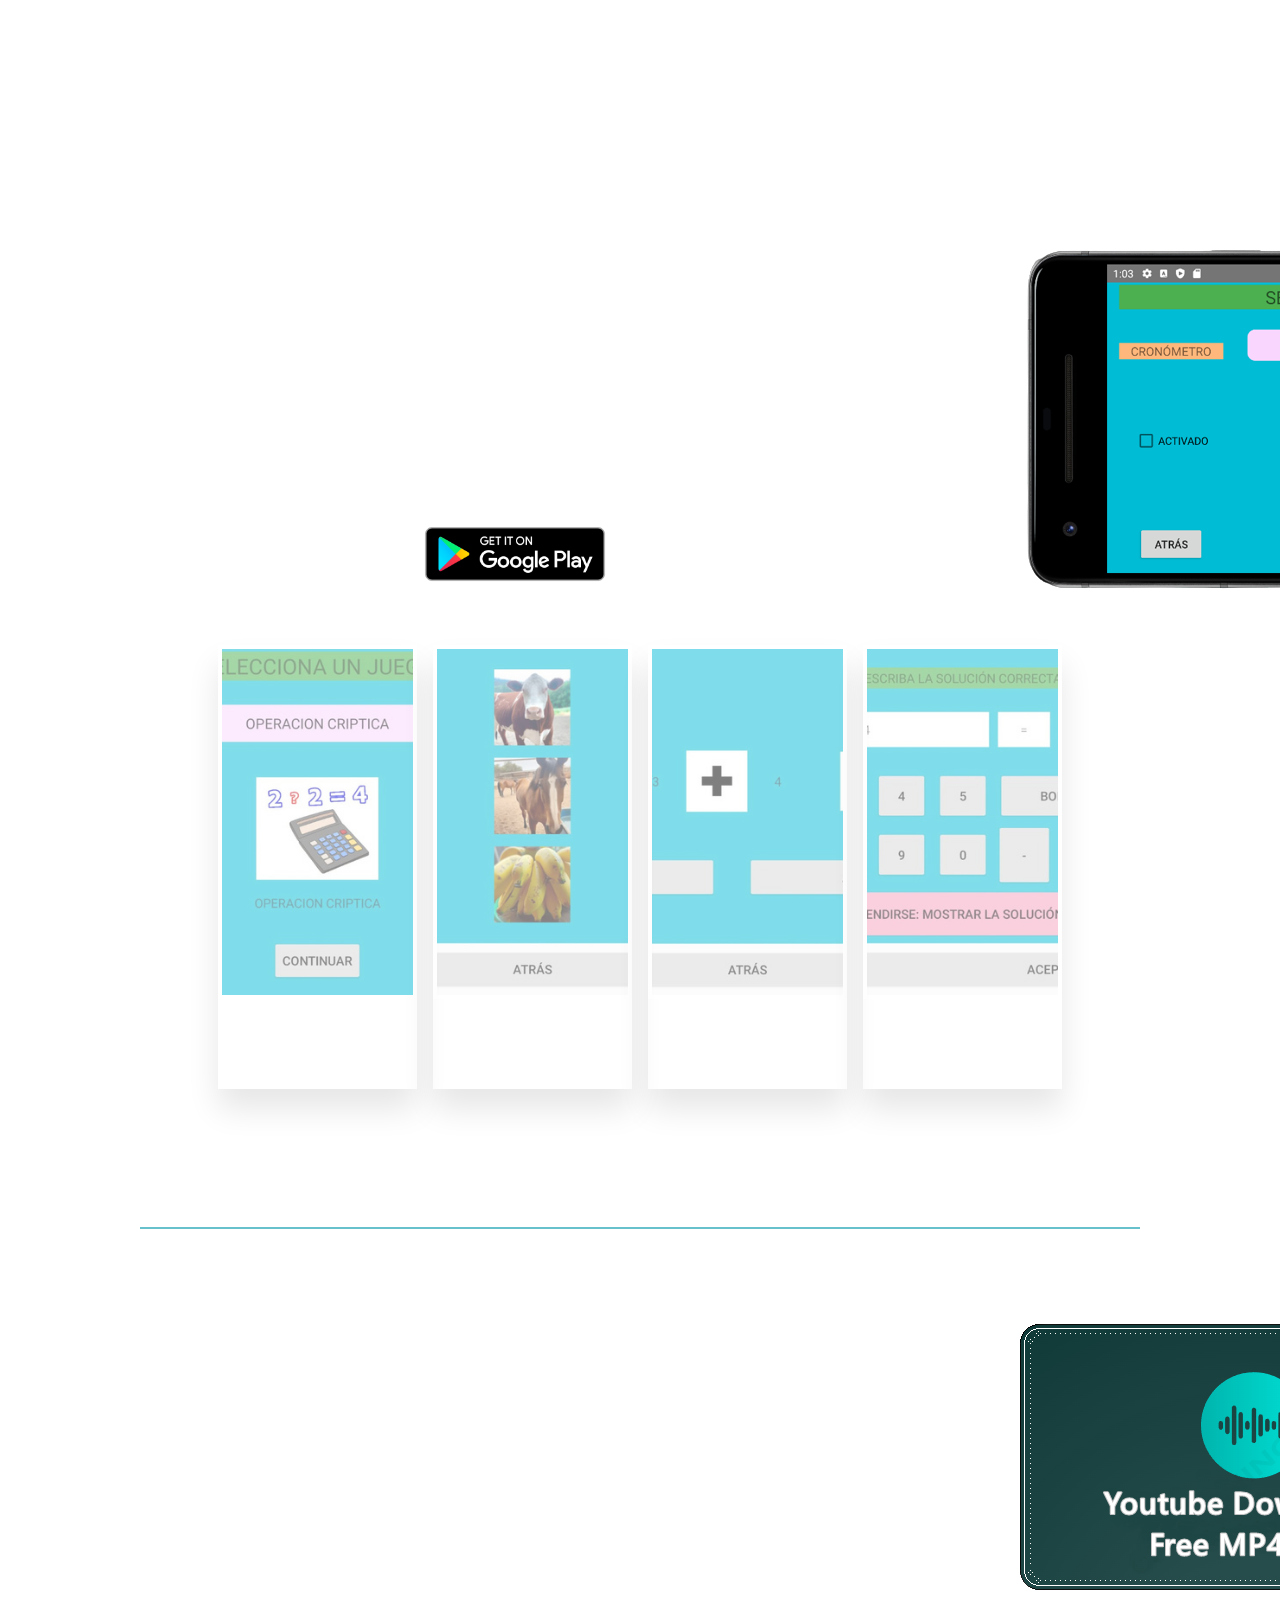
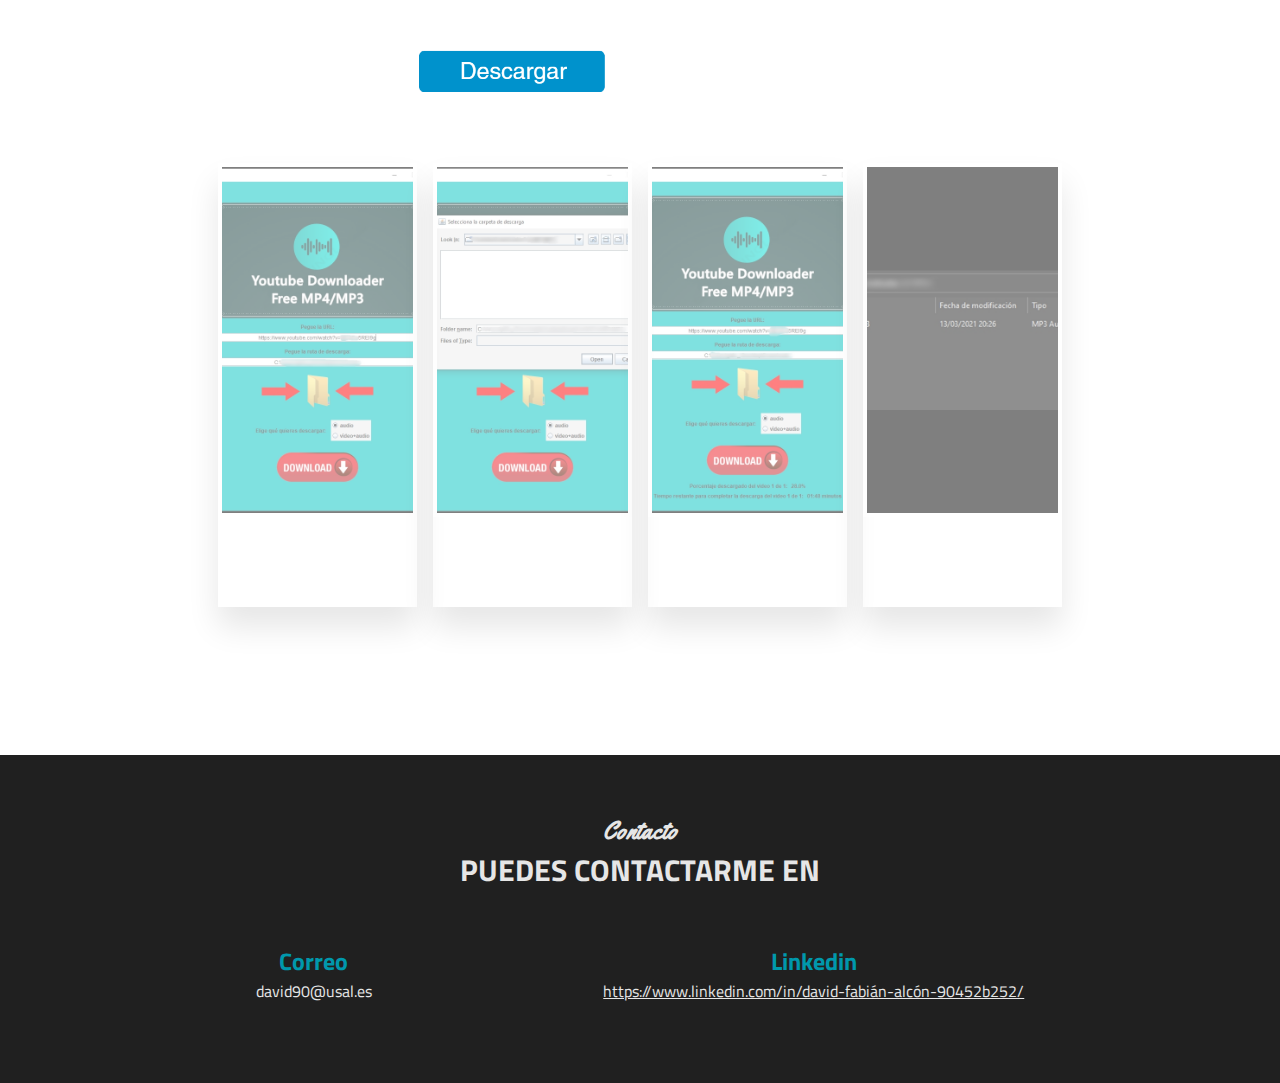
==== commit 55ea765f: "actualizada experiencia laboral" ====
--- a/index.html
+++ b/index.html
@@ -314,17 +314,32 @@
                     <table>
                         <tr>
                             <td class="datos">
-                                <h3>2023-01  - actualmente</h3>
-                            </td>
-                            <td rowspan="2" class="descripcion">
-                                Actualmente desarrollando una aplicación propia de escritorio (<b>Windows</b>) en lenguaje <b>JAVA</b>, utilizando el IDE "<b>Eclipse</b>".
+                                <h3>2023-03  - actualmente</h3>
+                            </td>
+                            <td rowspan="2" class="descripcion">
+                                Actualmente trabajando en la empresa <b>Tier1</b>.
+                            </td>
+                        </tr>
+                        <tr>
+                            <td>
+                                <h4>Junior Software Developer</h4>
+                                <p>Tier1 Technology S.A.</p>
+                            </td>
+                        </tr>
+                    </table>
+                    <table>
+                        <tr>
+                            <td class="datos">
+                                <h3>2023-01  - 2023-03</h3>
+                            </td>
+                            <td rowspan="2" class="descripcion">
+                                Desarrollé una aplicación propia de escritorio (<b>Windows</b>) en lenguaje <b>JAVA</b>, utilizando el IDE <b>"Eclipse"</b> e <b>"IntelliJ IDEA"</b>, así como el patrón de diseño <b>MVC</b>.
                             </td>
                         </tr>
                         <tr>
                             <td>
                                 <h4>Software Developer</h4>
                                 <p>Por cuenta propia</p>
-                               
                             </td>
                         </tr>
                     </table>
@@ -430,9 +445,9 @@
                 <div class="col">
                     <div class="info-app">
                         <h1>Youtube Downloader Free MP4/MP3</h1>
-                        <p>Se podrá pegar tanto la url de un vídeo como de una playlist.</p>
-                        <p>Se escogerá entre descargar vídeo/audio o solo audio.</p>
-                        <p>Será gratis y sin anuncios.</p>
+                        <p>Se puede pegar tanto la url de un vídeo como de una playlist.</p>
+                        <p>Se puede elegir entre descargar vídeo/audio o solo audio.</p>
+                        <p>Es gratis y sin anuncios.</p>
                         <p class="descripcion-desarrollo"><br>[Aplicación de escritorio para <b>Windows</b>, desarrollada en IDE <b>Eclipse e IntelliJ IDEA</b> con el lenguaje <b>Java</b>]</p>
                         <p class="descripcion-desarrollo"><br>-</p>
                         <p class="descripcion-desarrollo"><br>(Aplicación desarrollada para pruebas, es ilegal descargar el contenido de Youtube. No me hago responsable de su mal uso.)</p>
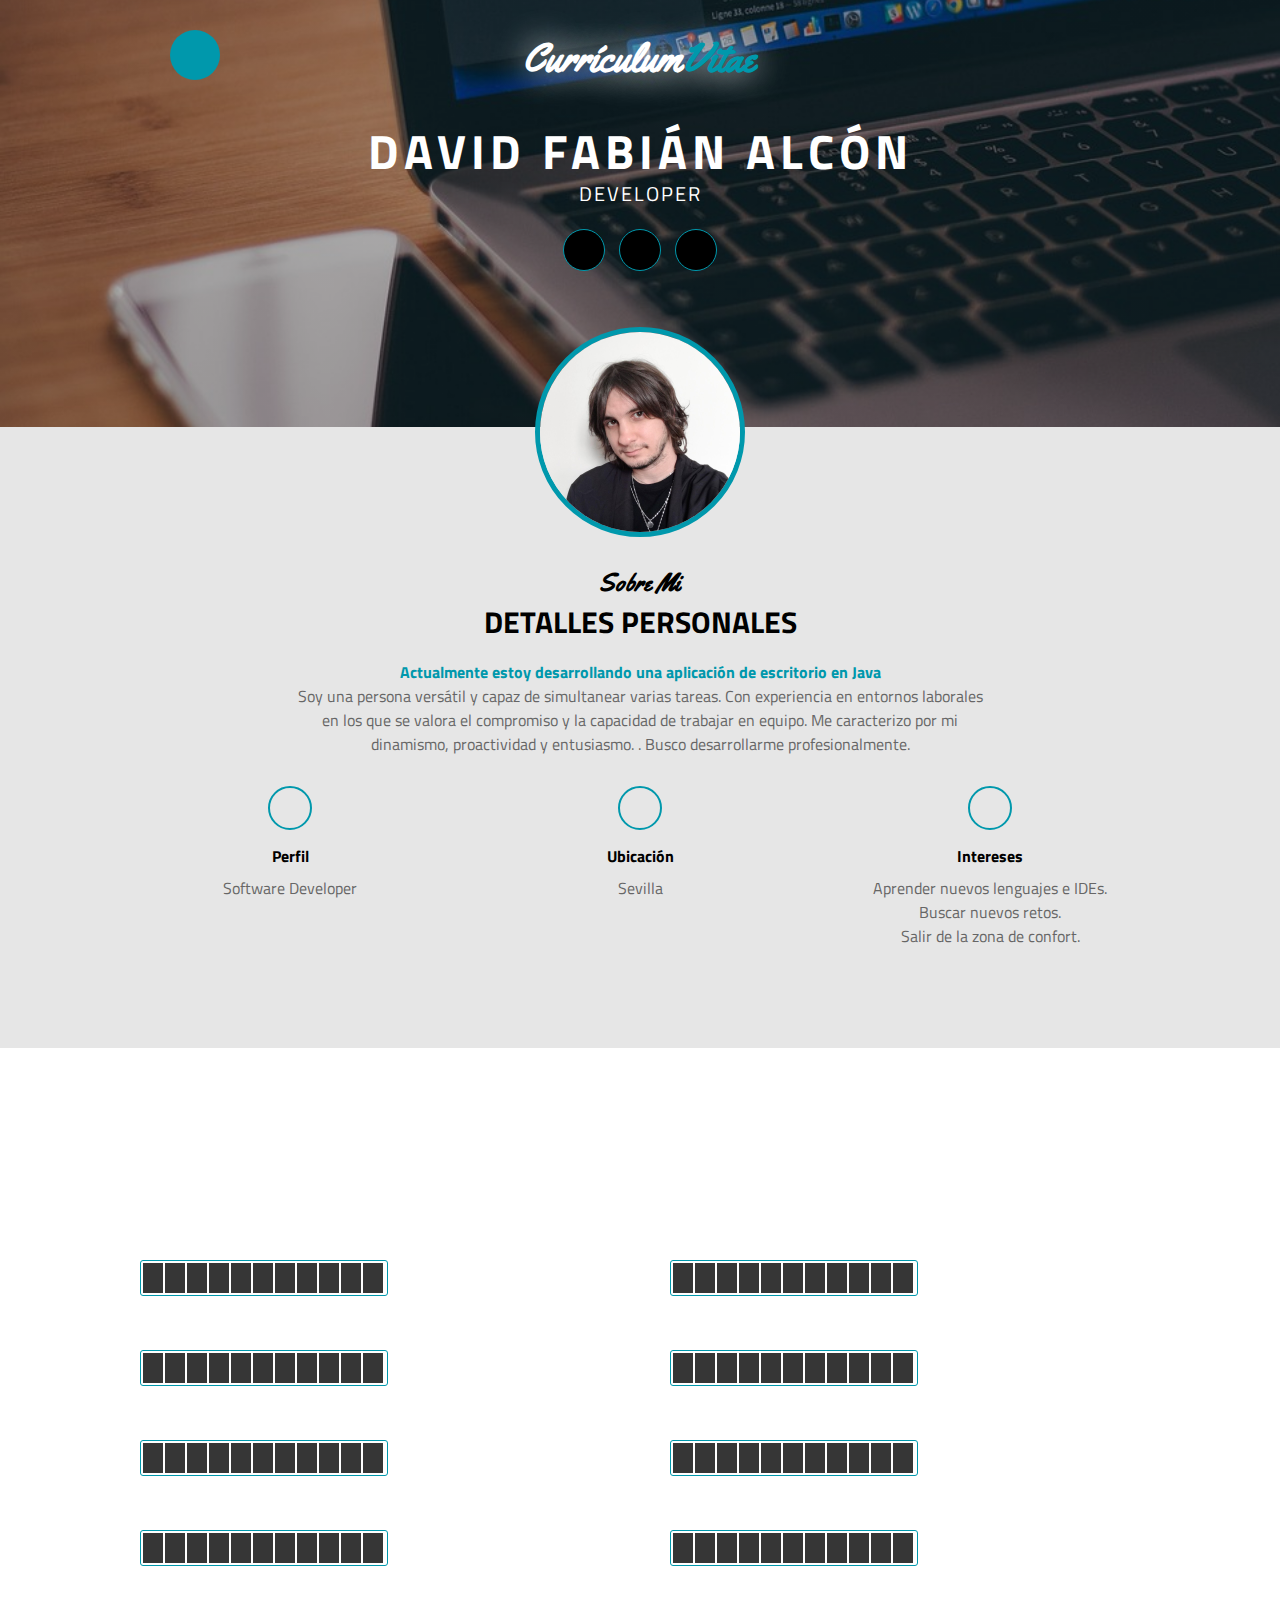
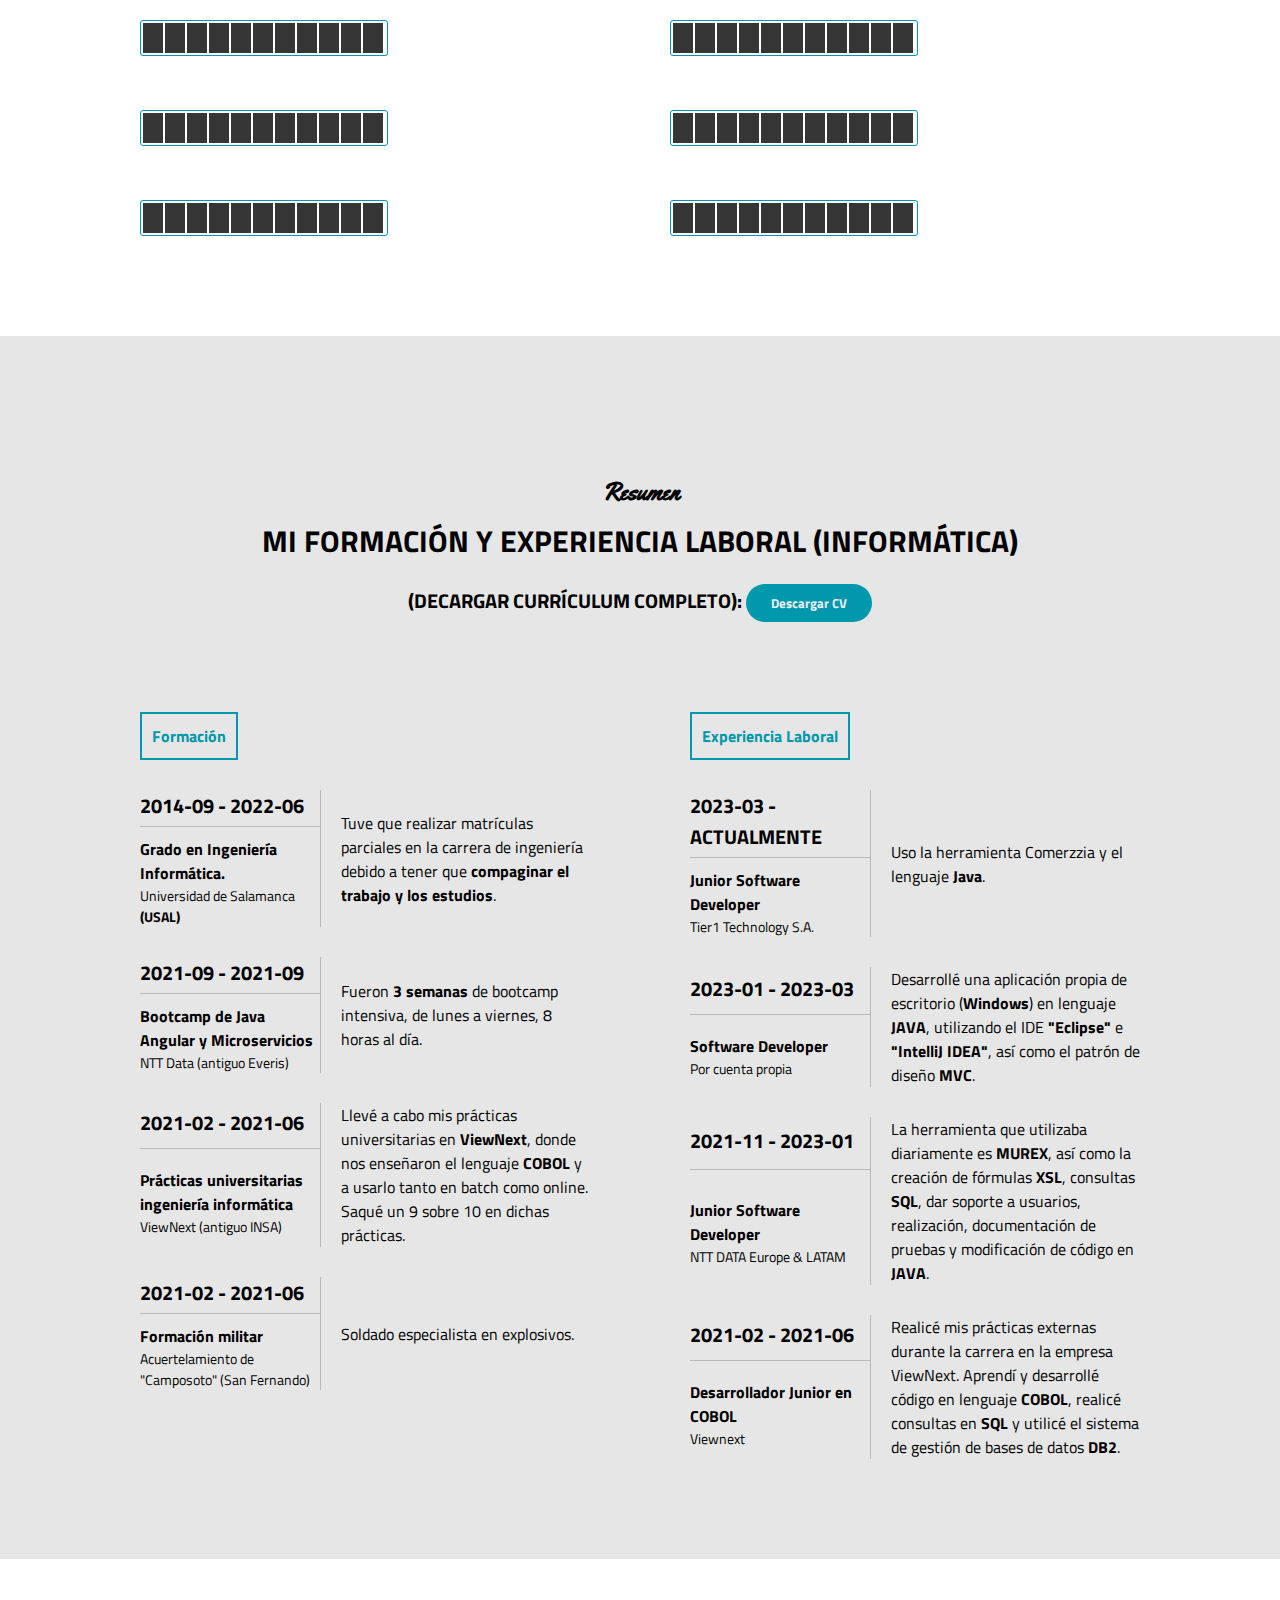
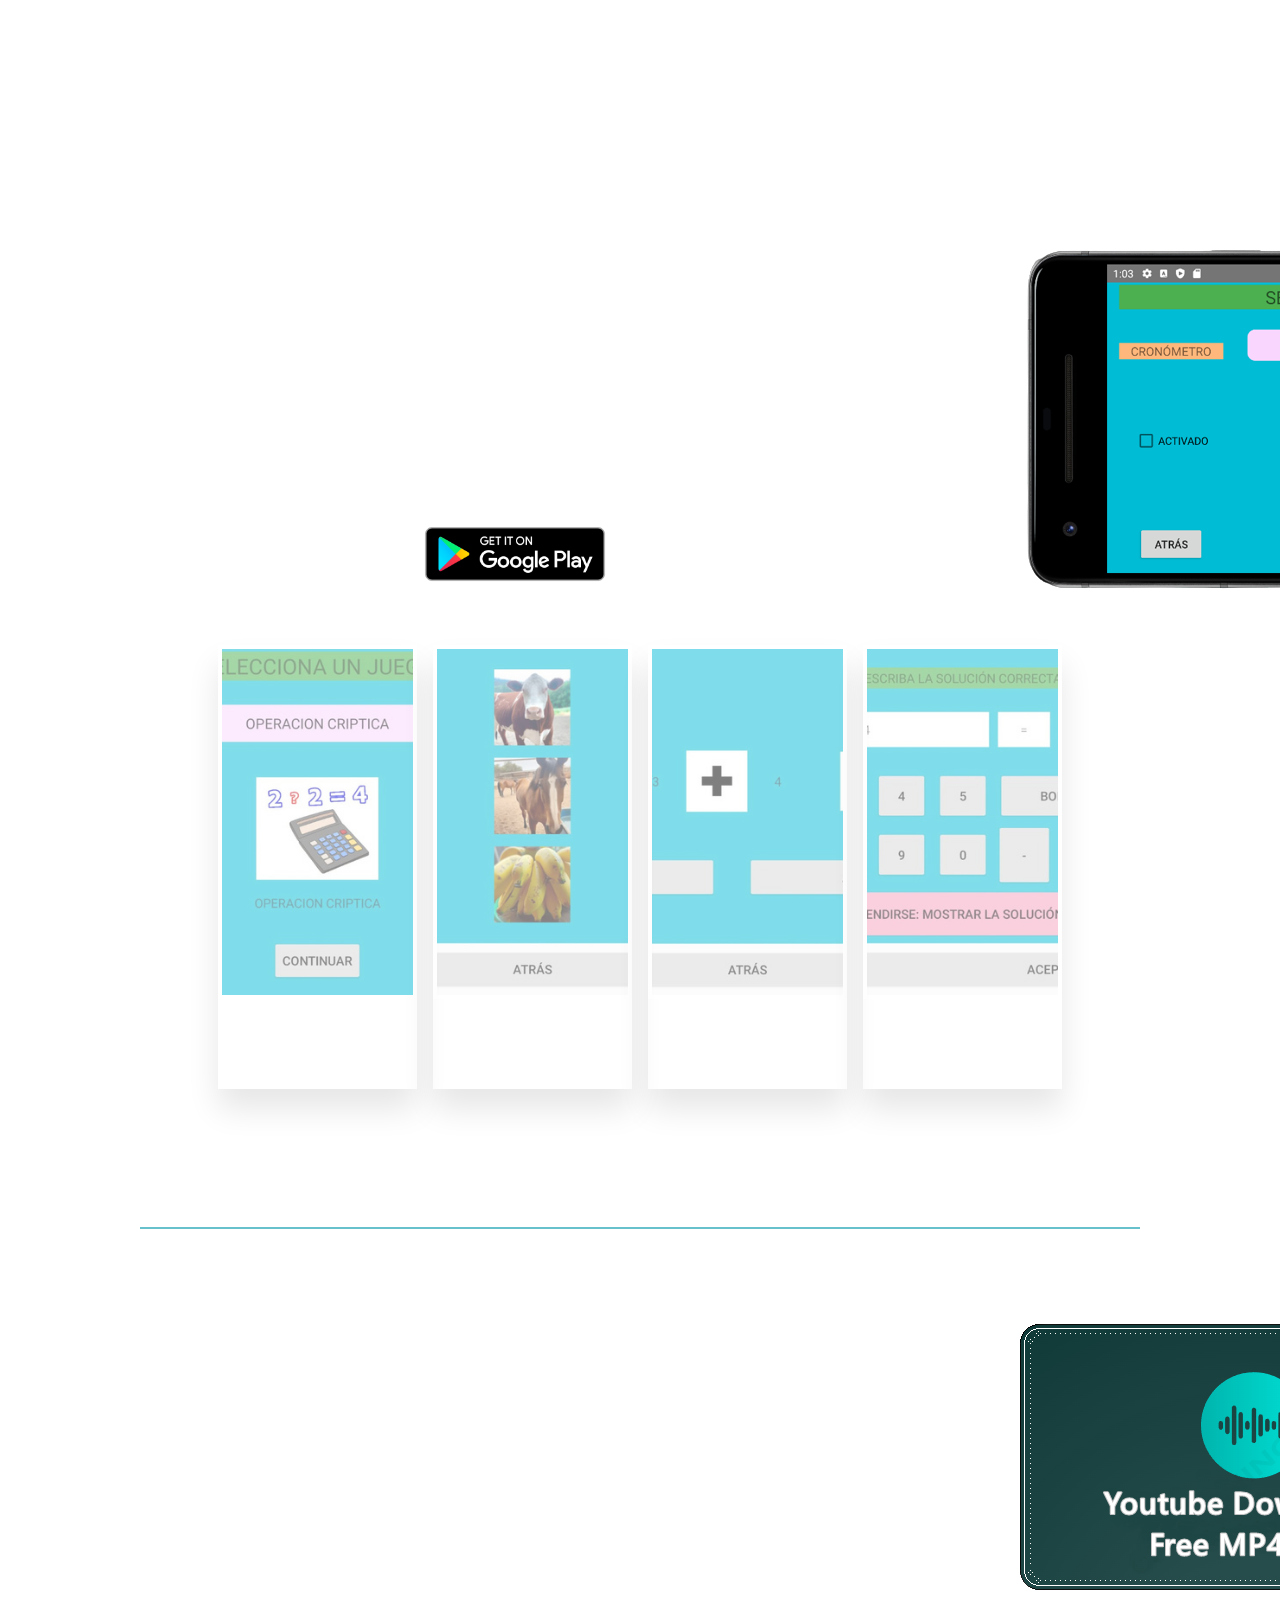
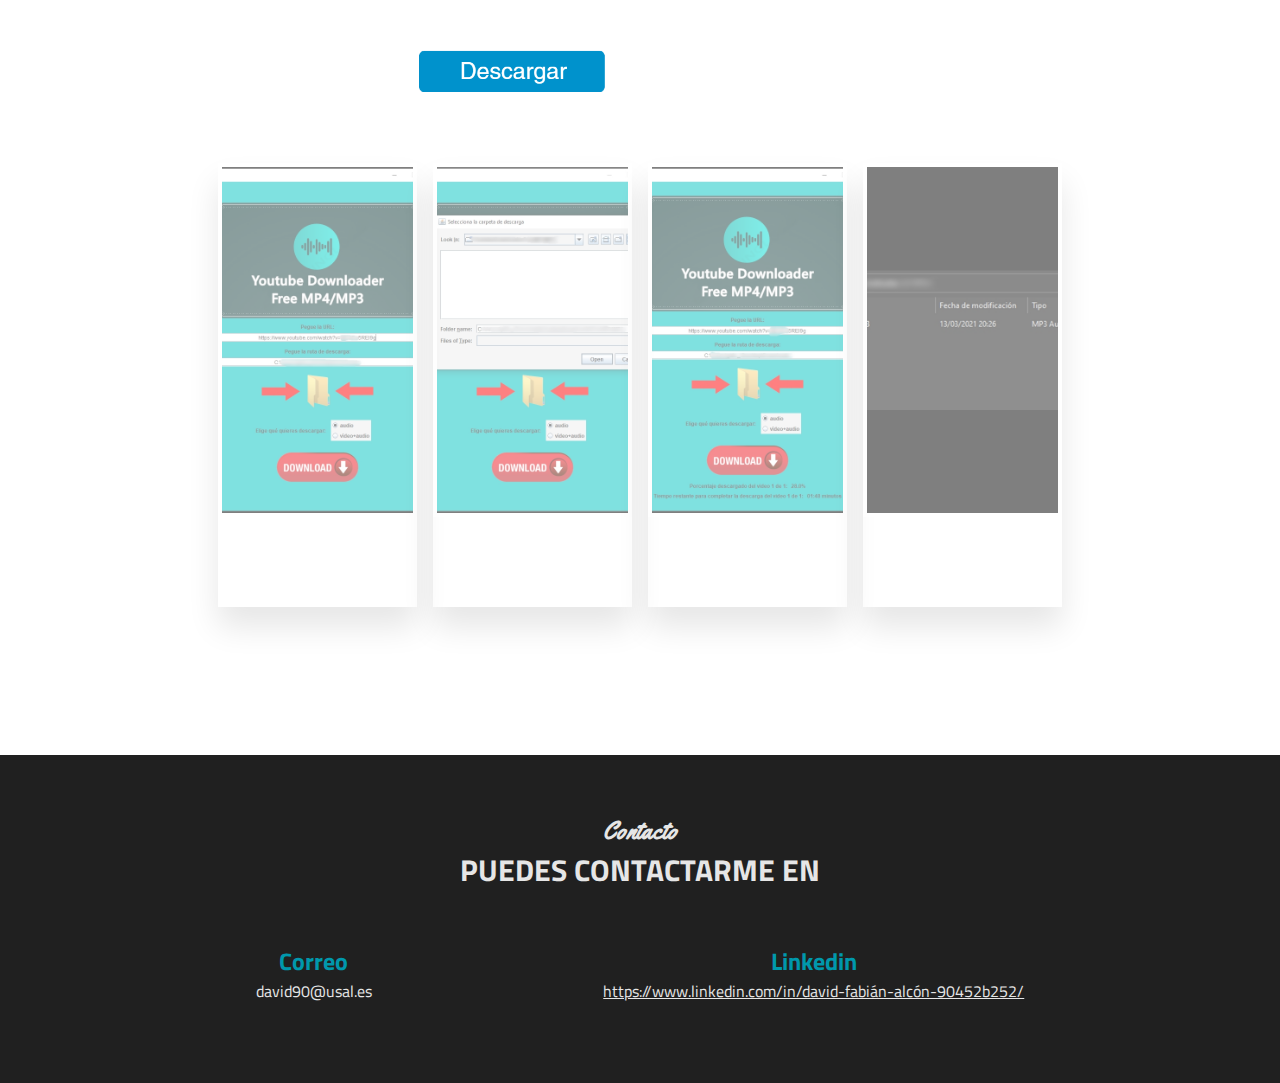
==== commit d1424a05: "actualizado CV" ====
--- a/index.html
+++ b/index.html
@@ -317,7 +317,7 @@
                                 <h3>2023-03  - actualmente</h3>
                             </td>
                             <td rowspan="2" class="descripcion">
-                                Actualmente trabajando en la empresa <b>Tier1</b>.
+                                Uso la herramienta Comerzzia y el lenguaje <b>Java</b>.
                             </td>
                         </tr>
                         <tr>
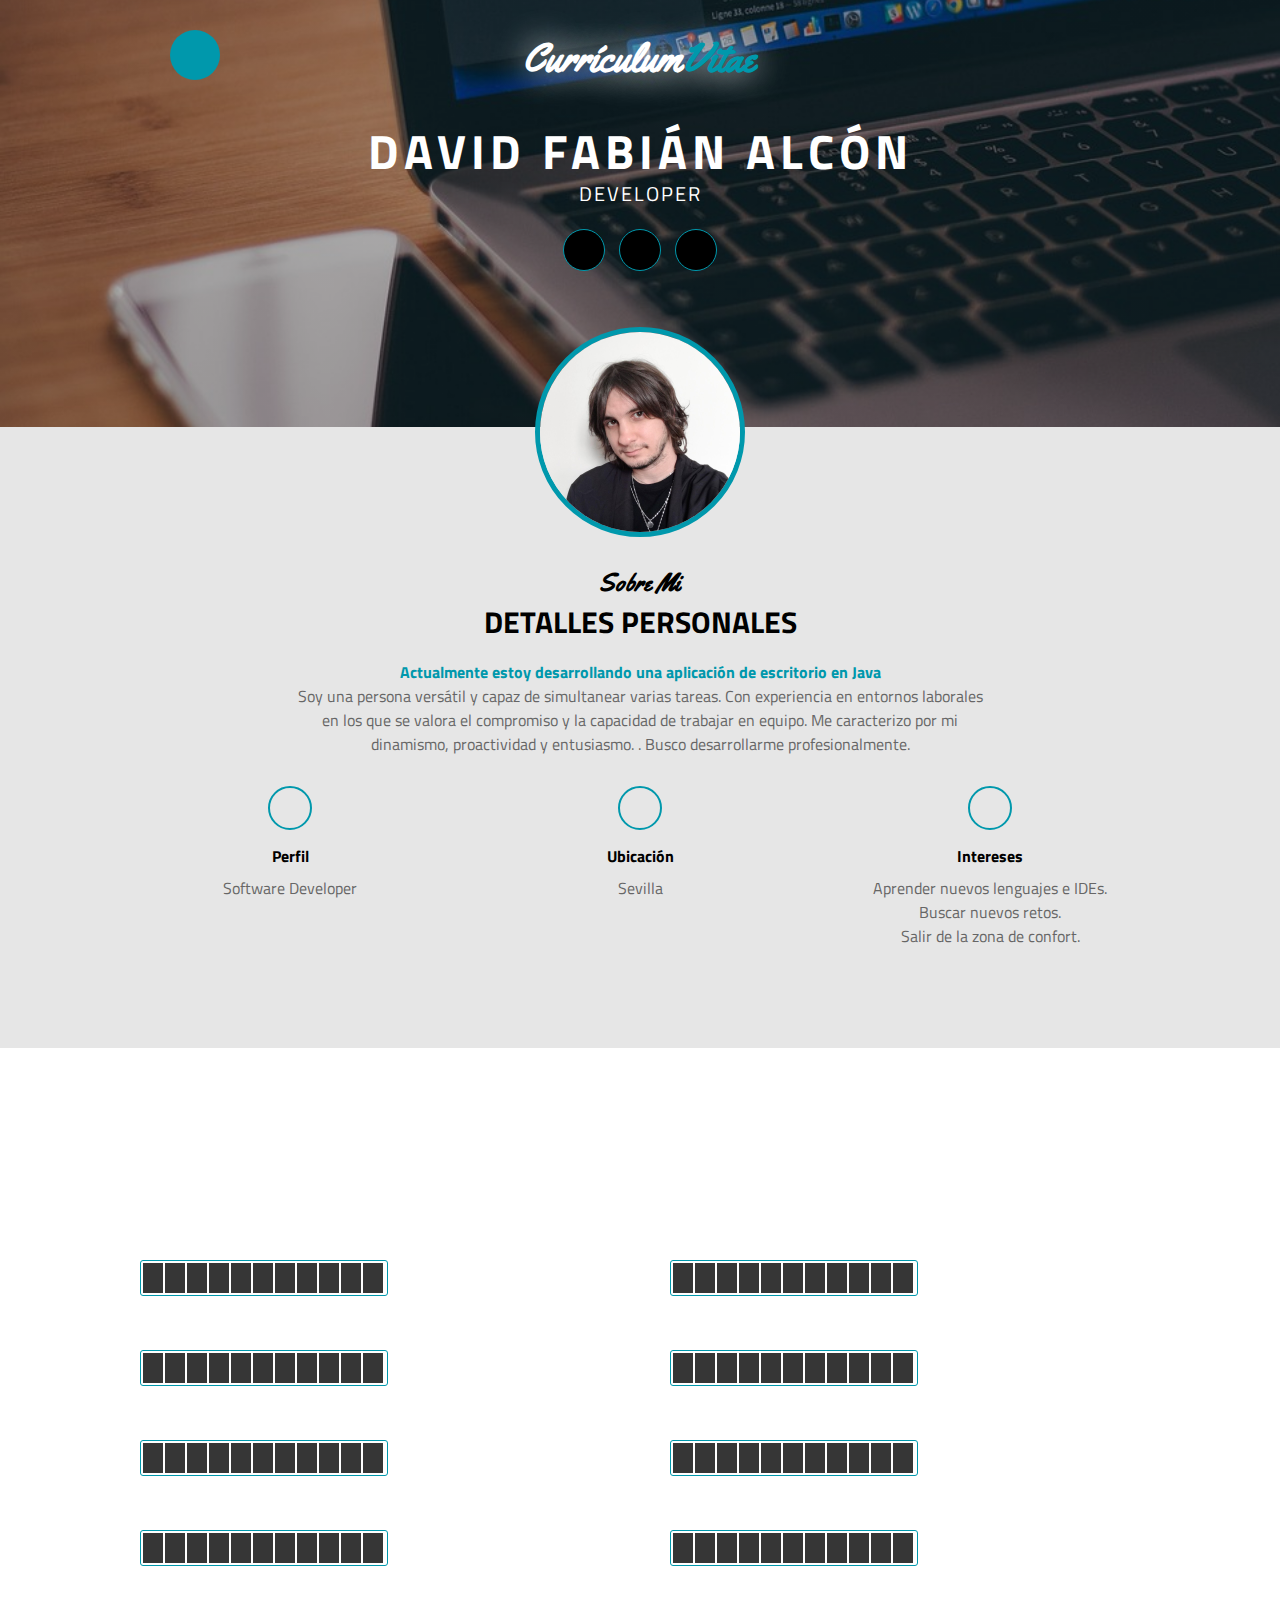
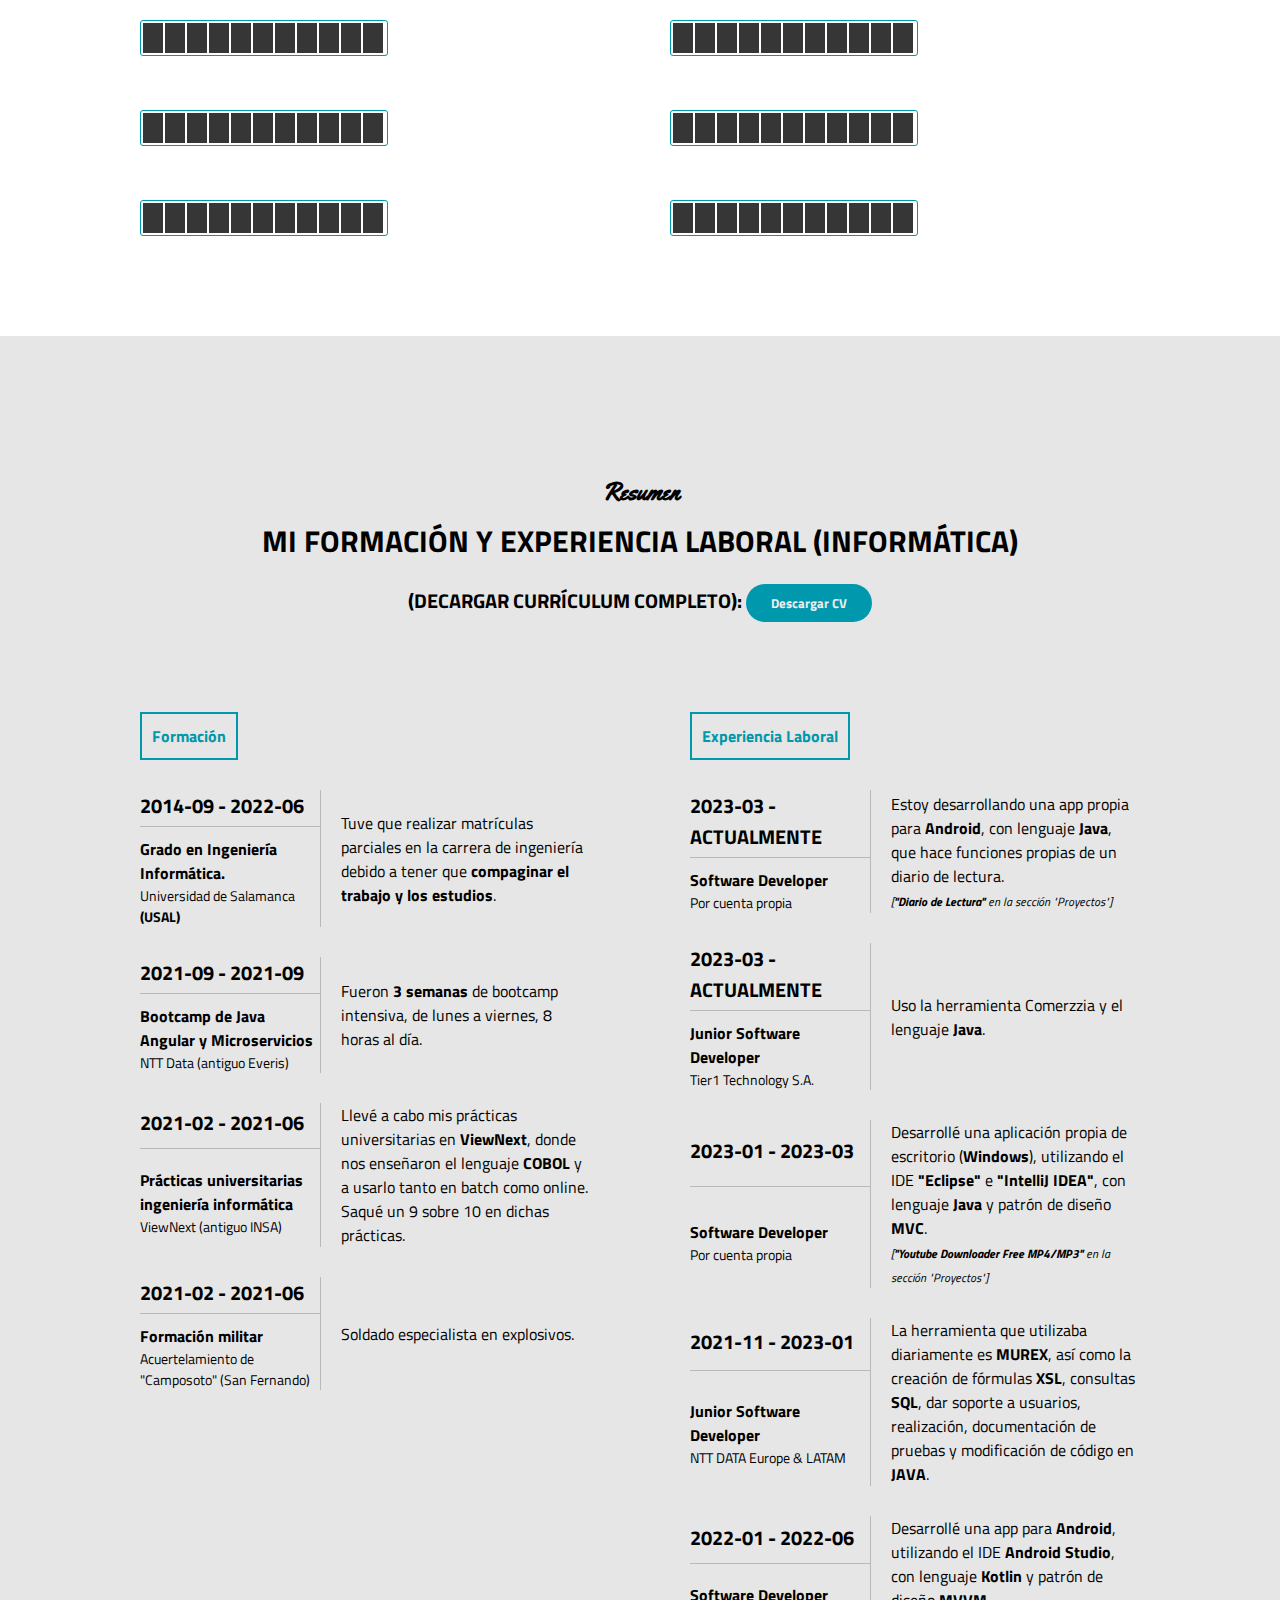
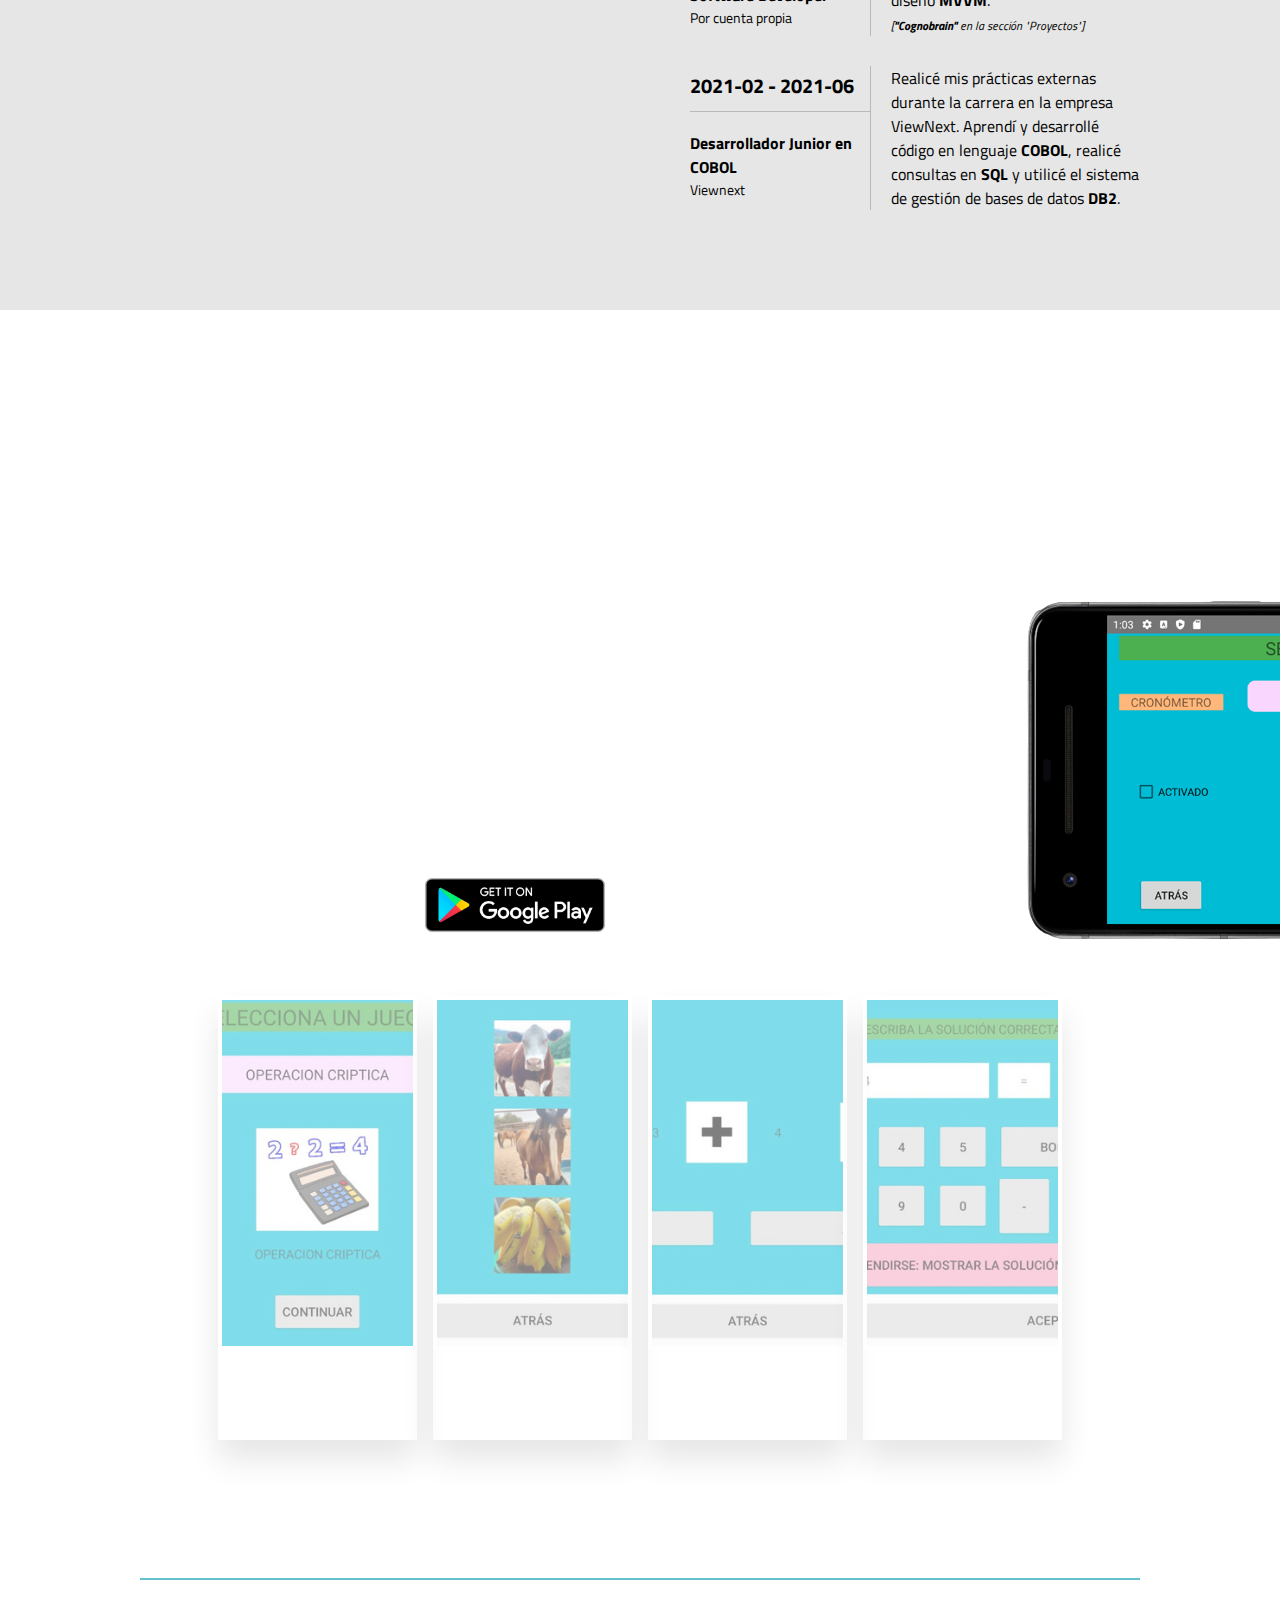
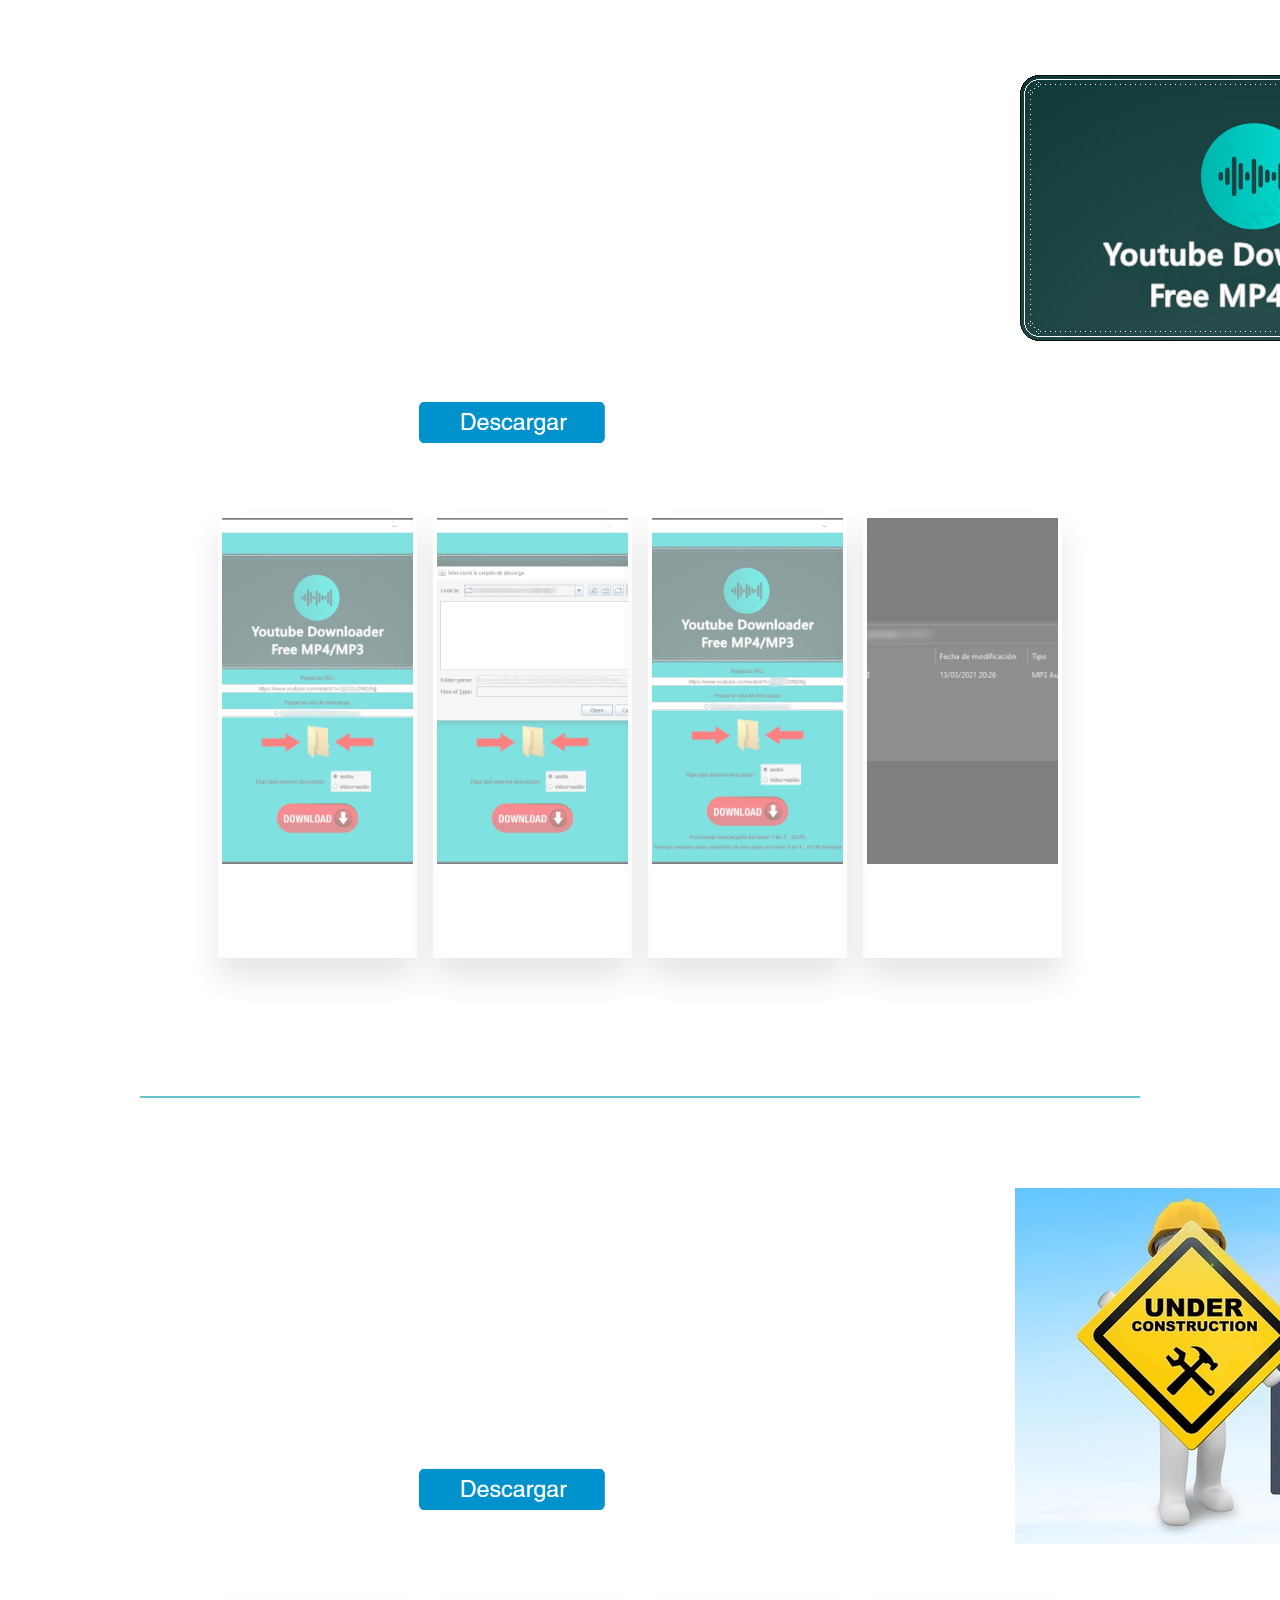
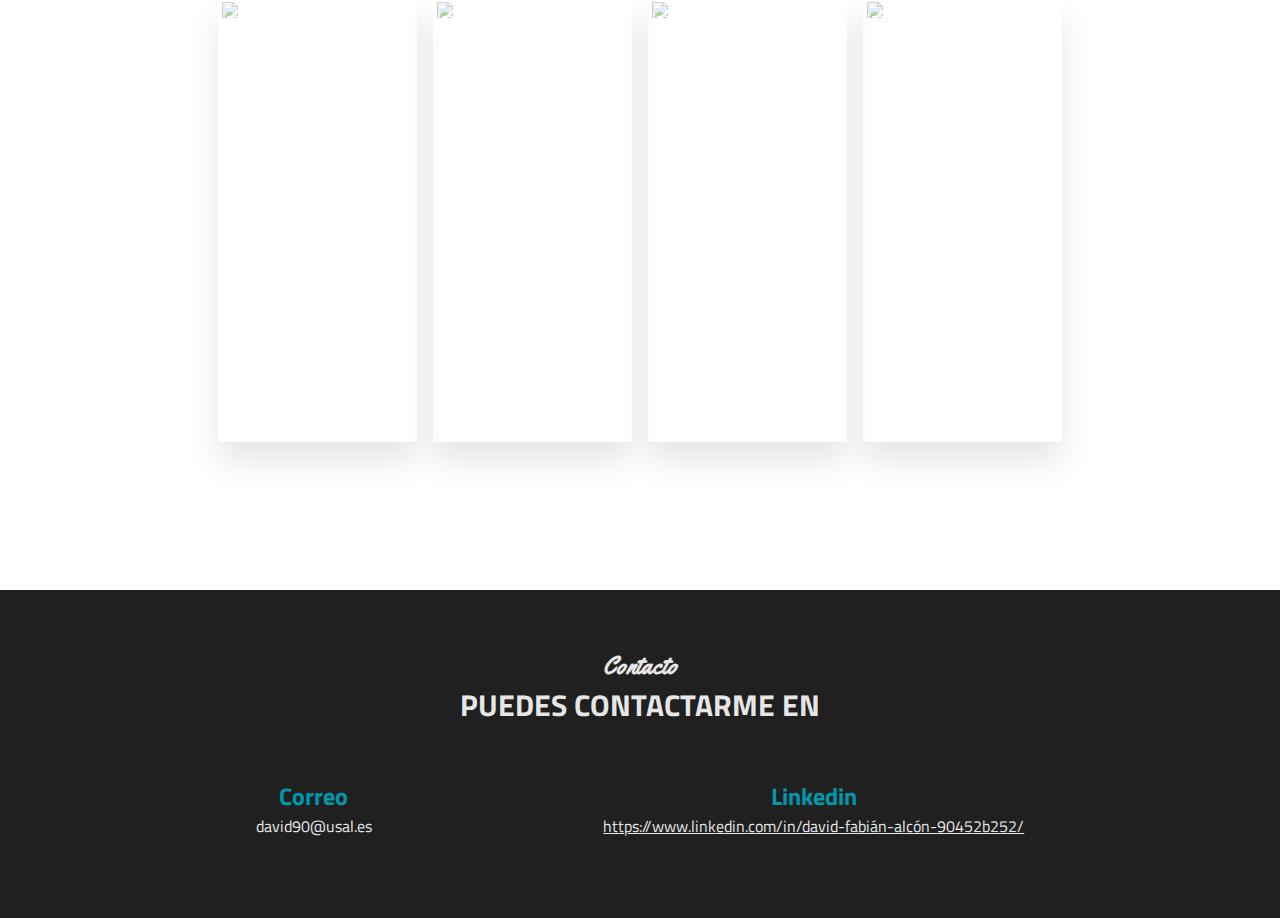
==== commit ea1ec4b6: "actualizado documento y todo lo relacionado con el CV" ====
--- a/index.html
+++ b/index.html
@@ -317,6 +317,23 @@
                                 <h3>2023-03  - actualmente</h3>
                             </td>
                             <td rowspan="2" class="descripcion">
+                                Estoy desarrollando una app propia para <b>Android</b>, con lenguaje <b>Java</b>, que hace funciones propias de un diario de lectura.
+                                <br><i style="font-size: 12px;">[<b>"Diario de Lectura"</b> en la sección "Proyectos"]</i>
+                            </td>
+                        </tr>
+                        <tr>
+                            <td>
+                                <h4>Software Developer</h4>
+                                <p>Por cuenta propia</p>
+                            </td>
+                        </tr>
+                    </table>
+                    <table>
+                        <tr>
+                            <td class="datos">
+                                <h3>2023-03  - actualmente</h3>
+                            </td>
+                            <td rowspan="2" class="descripcion">
                                 Uso la herramienta Comerzzia y el lenguaje <b>Java</b>.
                             </td>
                         </tr>
@@ -333,7 +350,8 @@
                                 <h3>2023-01  - 2023-03</h3>
                             </td>
                             <td rowspan="2" class="descripcion">
-                                Desarrollé una aplicación propia de escritorio (<b>Windows</b>) en lenguaje <b>JAVA</b>, utilizando el IDE <b>"Eclipse"</b> e <b>"IntelliJ IDEA"</b>, así como el patrón de diseño <b>MVC</b>.
+                                Desarrollé una aplicación propia de escritorio (<b>Windows</b>), utilizando el IDE <b>"Eclipse"</b> e <b>"IntelliJ IDEA"</b>, con lenguaje <b>Java</b> y patrón de diseño <b>MVC</b>.
+                                <br><i style="font-size: 12px;">[<b>"Youtube Downloader Free MP4/MP3"</b> en la sección "Proyectos"]</i>
                             </td>
                         </tr>
                         <tr>
@@ -356,6 +374,23 @@
                             <td>
                                 <h4>Junior Software Developer</h4>
                                 <p>NTT DATA Europe & LATAM</p>
+                            </td>
+                        </tr>
+                    </table>
+                    <table>
+                        <tr>
+                            <td class="datos">
+                                <h3>2022-01  - 2022-06</h3>
+                            </td>
+                            <td rowspan="2" class="descripcion">
+                                Desarrollé una app para <b>Android</b>, utilizando el IDE <b>Android Studio</b>, con lenguaje <b>Kotlin</b> y patrón de diseño <b>MVVM</b>.
+                                <br><i style="font-size: 12px;">[<b>"Cognobrain"</b> en la sección "Proyectos"]</i>
+                            </td>
+                        </tr>
+                        <tr>
+                            <td>
+                                <h4>Software Developer</h4>
+                                <p>Por cuenta propia</p>
                             </td>
                         </tr>
                     </table>
@@ -402,7 +437,7 @@
                         <p>El objetivo de la aplicación es lograr mejorar las capacidades cognitivas del usuario mediante el uso de varios juegos.</p>
                         <p>Es lo suficientemente intuitiva y clara para que el usuario objetivo sea capaz de utilizarla sin conocimiento adicional.</p>
                         <p>Los juegos integrantes del sistema se centran en la memoria, el capacidad de cálculo y la capacidad resolutiva.</p>
-                        <p class="descripcion-desarrollo"><br>[App para Android, desarrollada en IDE <b>Android Studio</b> con el lenguaje <b>Kotlin</b>]</p>
+                        <p class="descripcion-desarrollo"><br>[App para Android, desarrollada en IDE <b>Android Studio</b>, con lenguaje <b>Kotlin</b> y patrón de diseño <b>MVVM</b>]</p>
                     </div>
                     <div class="boton-descargar">
                         <a href="https://play.google.com/store/apps/details?id=com.aloydeveloper.cognobrain" target="_blank">
@@ -484,6 +519,48 @@
                     </div>
                 </div>
             </div>
+
+            <div class="separador"></div>
+
+            <div class="fila">
+                <div class="col">
+                    <div class="info-app">
+                        <h1>Diario de Lecura (en CONSTRUCCIÓN)</h1>
+                        <p>Permite al usuario generar información sobre un libro que ha leído, como su autor, páginas, citas, psinopsis, etc.</p>
+                        <p>Usa una base de datos guardada en local.</p>
+                        <p class="descripcion-desarrollo"><br>[App para <b>Android</b>, desarrollada en IDE <b>Android Studio</b>, con lenguaje <b>Java</b>, sistema de gestión de la base de datos <b>SQLite</b> y patrón de arquitectura es <b>MVVM</b>]</p>
+                    </div>
+                    <div class="boton-descargar">
+                        <a href="Zips/DiarioDeLectura.zip" target="_blank">
+                            <img src="Images/descargar.png" alt="Descargar aplicación" onclick="playSonido_2()">
+                        </a>
+                    </div>
+                </div>
+                <div class="col">
+                    <div class="imagen-smartphone">
+                        <img src="Images/en_construccion.jpg" alt="imagen">
+                    </div>
+                </div>
+            </div>
+            <div class="fila">
+                <div class="imagenes-app" onclick="playSonido_1()">
+                    <div class="box">
+                        <img class="imagen-app" src="https://via.placeholder.com/600x400?text=Imagen%201" alt="Images/YoutubeDownloaderFreeMP4MP3_1.jpg">
+                    </div>
+                    <div class="box">
+                        <img class="imagen-app" src="https://via.placeholder.com/600x400?text=Imagen%202" alt="Images/YoutubeDownloaderFreeMP4MP3_1.jpg">
+                    </div>
+                    <div class="box">
+                        <img class="imagen-app" src="https://via.placeholder.com/600x400?text=Imagen%203" alt="Images/YoutubeDownloaderFreeMP4MP3_1.jpg">
+                    </div>
+                    <div class="box">
+                        <img class="imagen-app" src="https://via.placeholder.com/600x400?text=Imagen%204" alt="Images/YoutubeDownloaderFreeMP4MP3_1.jpg">
+                    </div>
+                </div>
+            </div>
+
+
+
             <div class="popup-imagen">
                 <span>&times;</span>
                 <img src="Images/Cognobrain1.jpg" alt="">
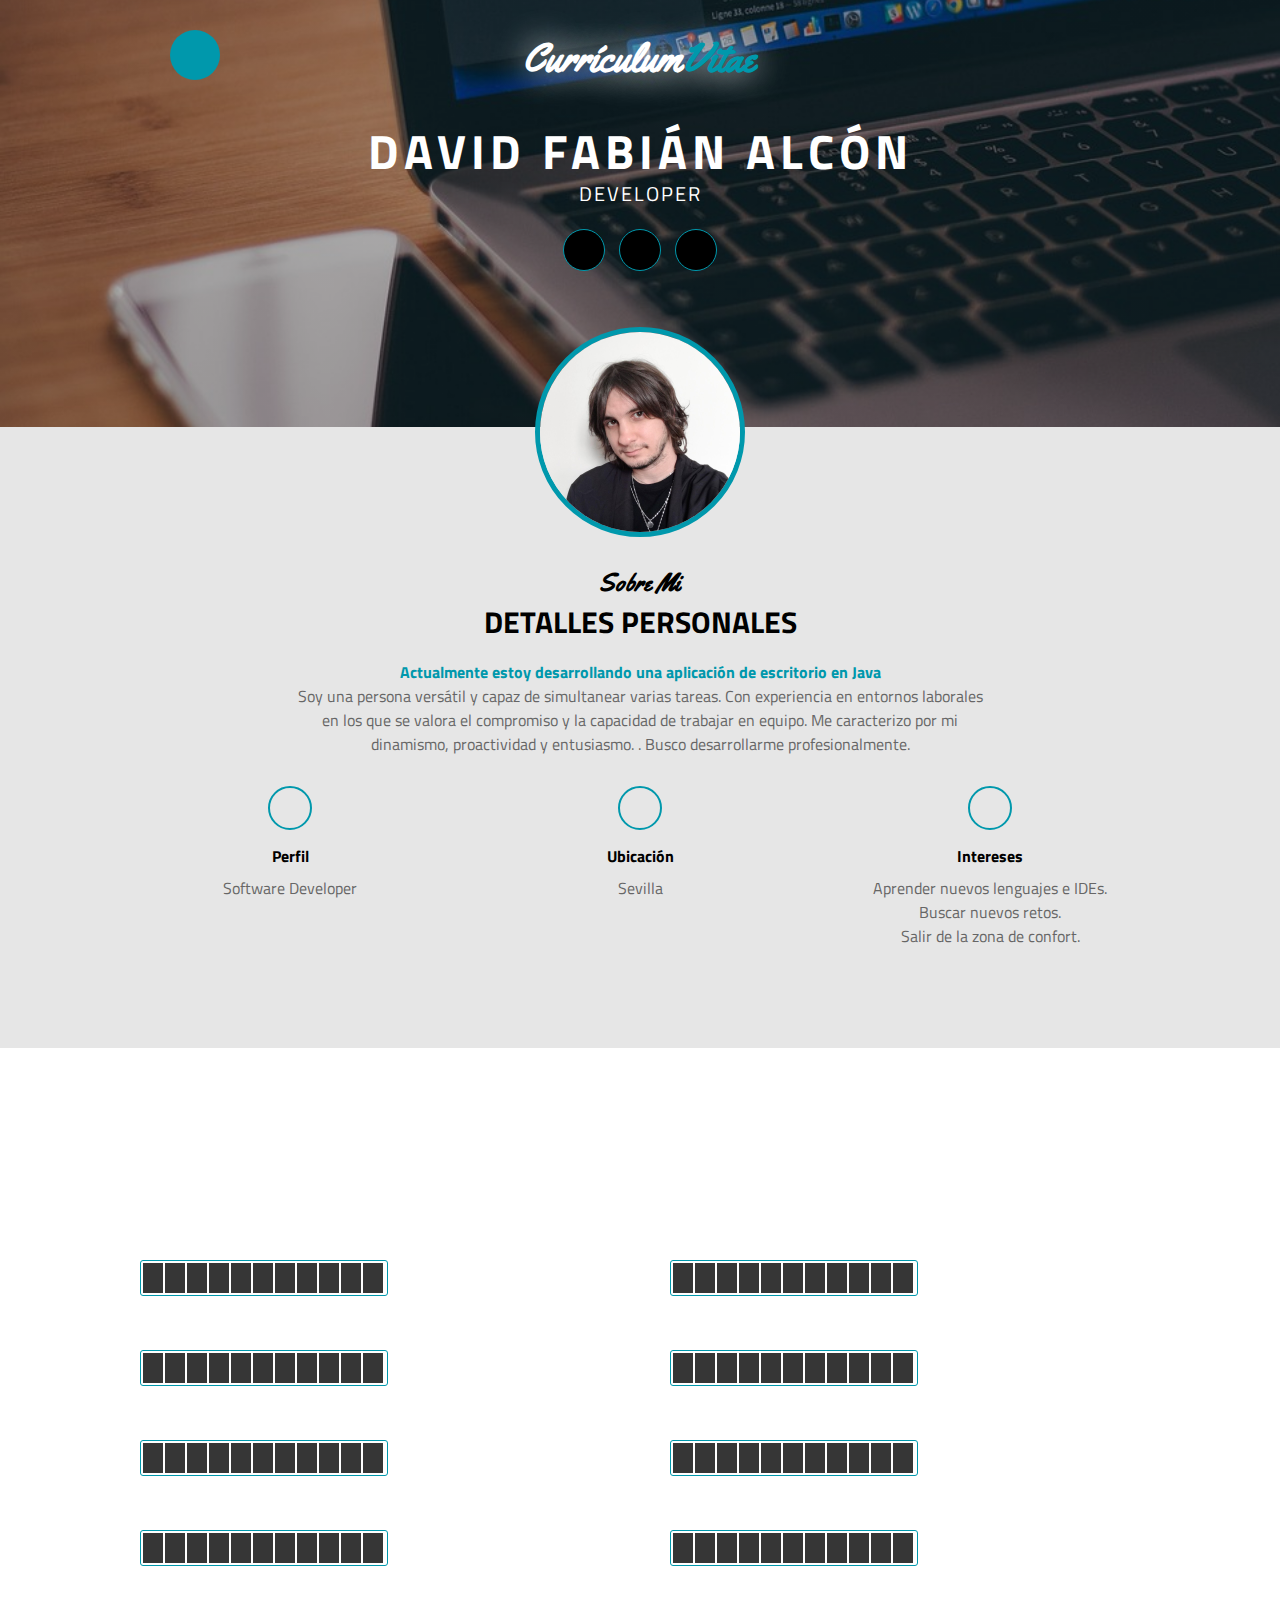
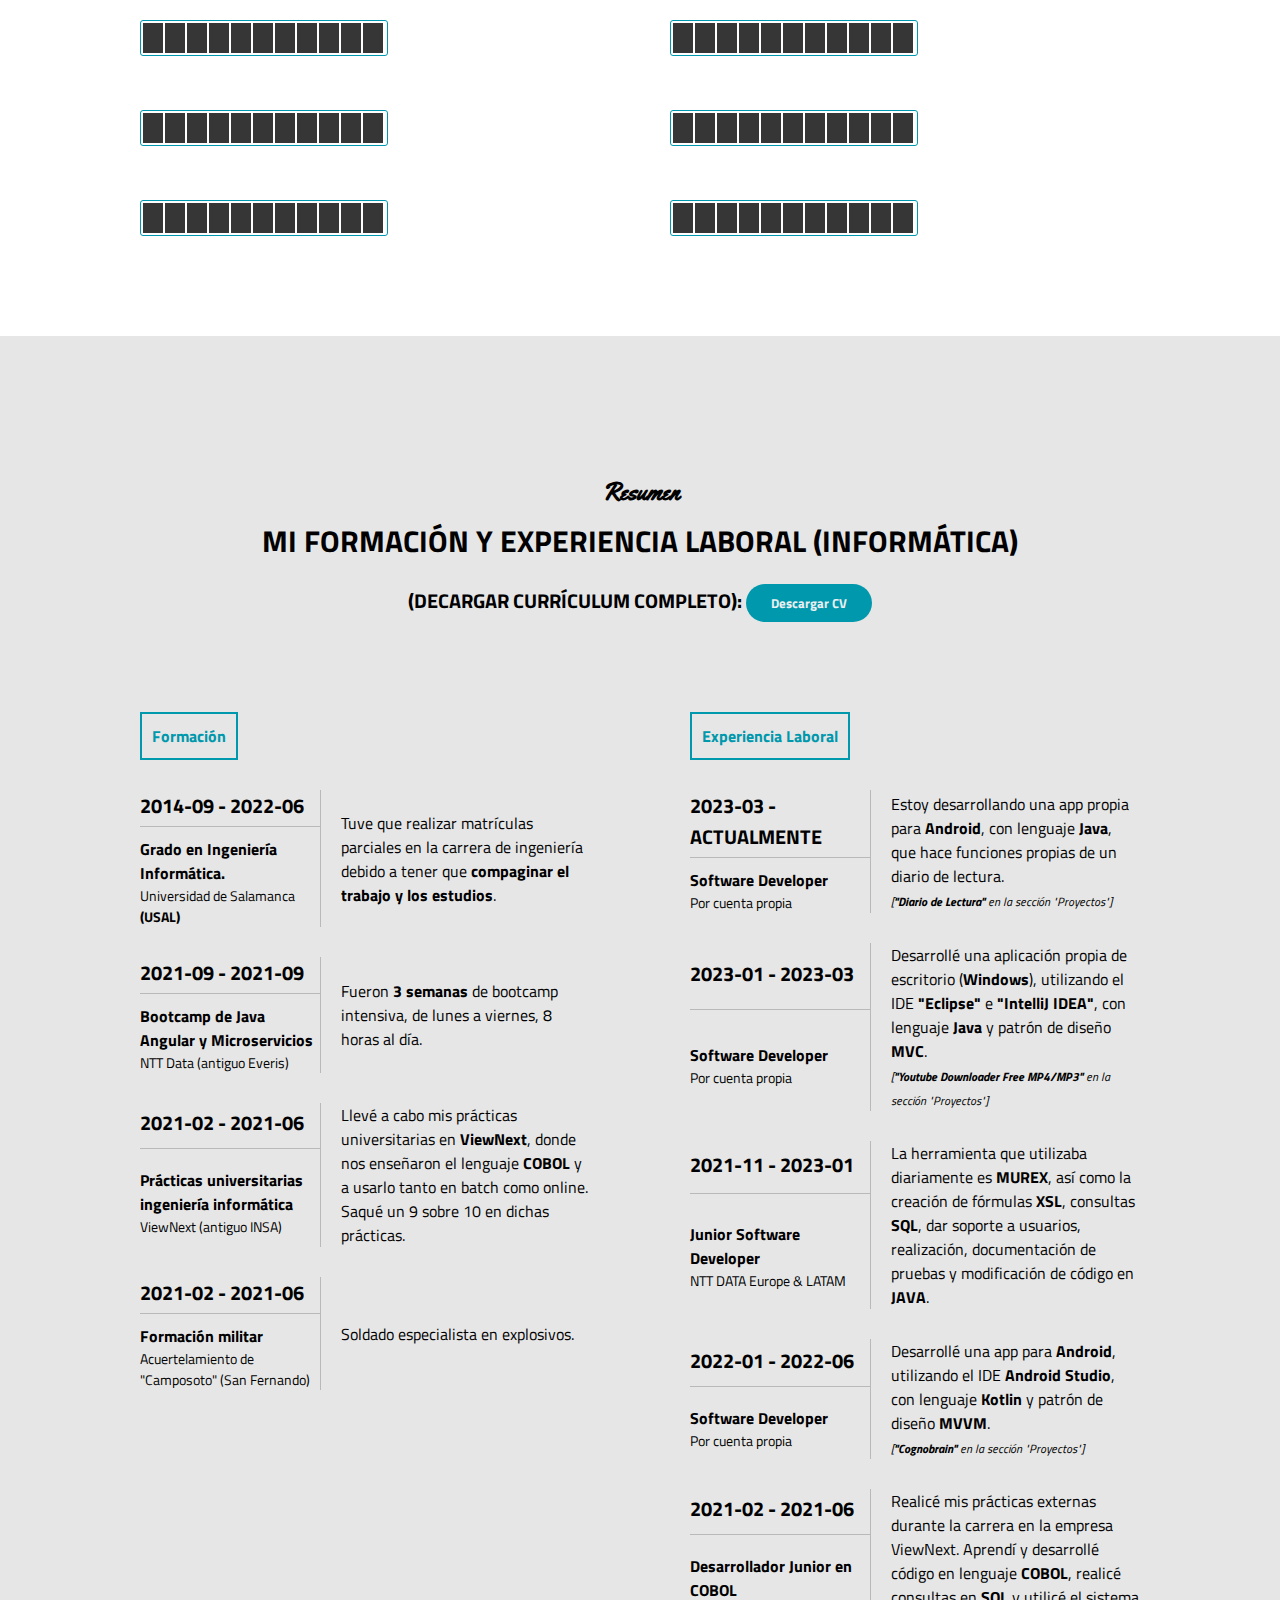
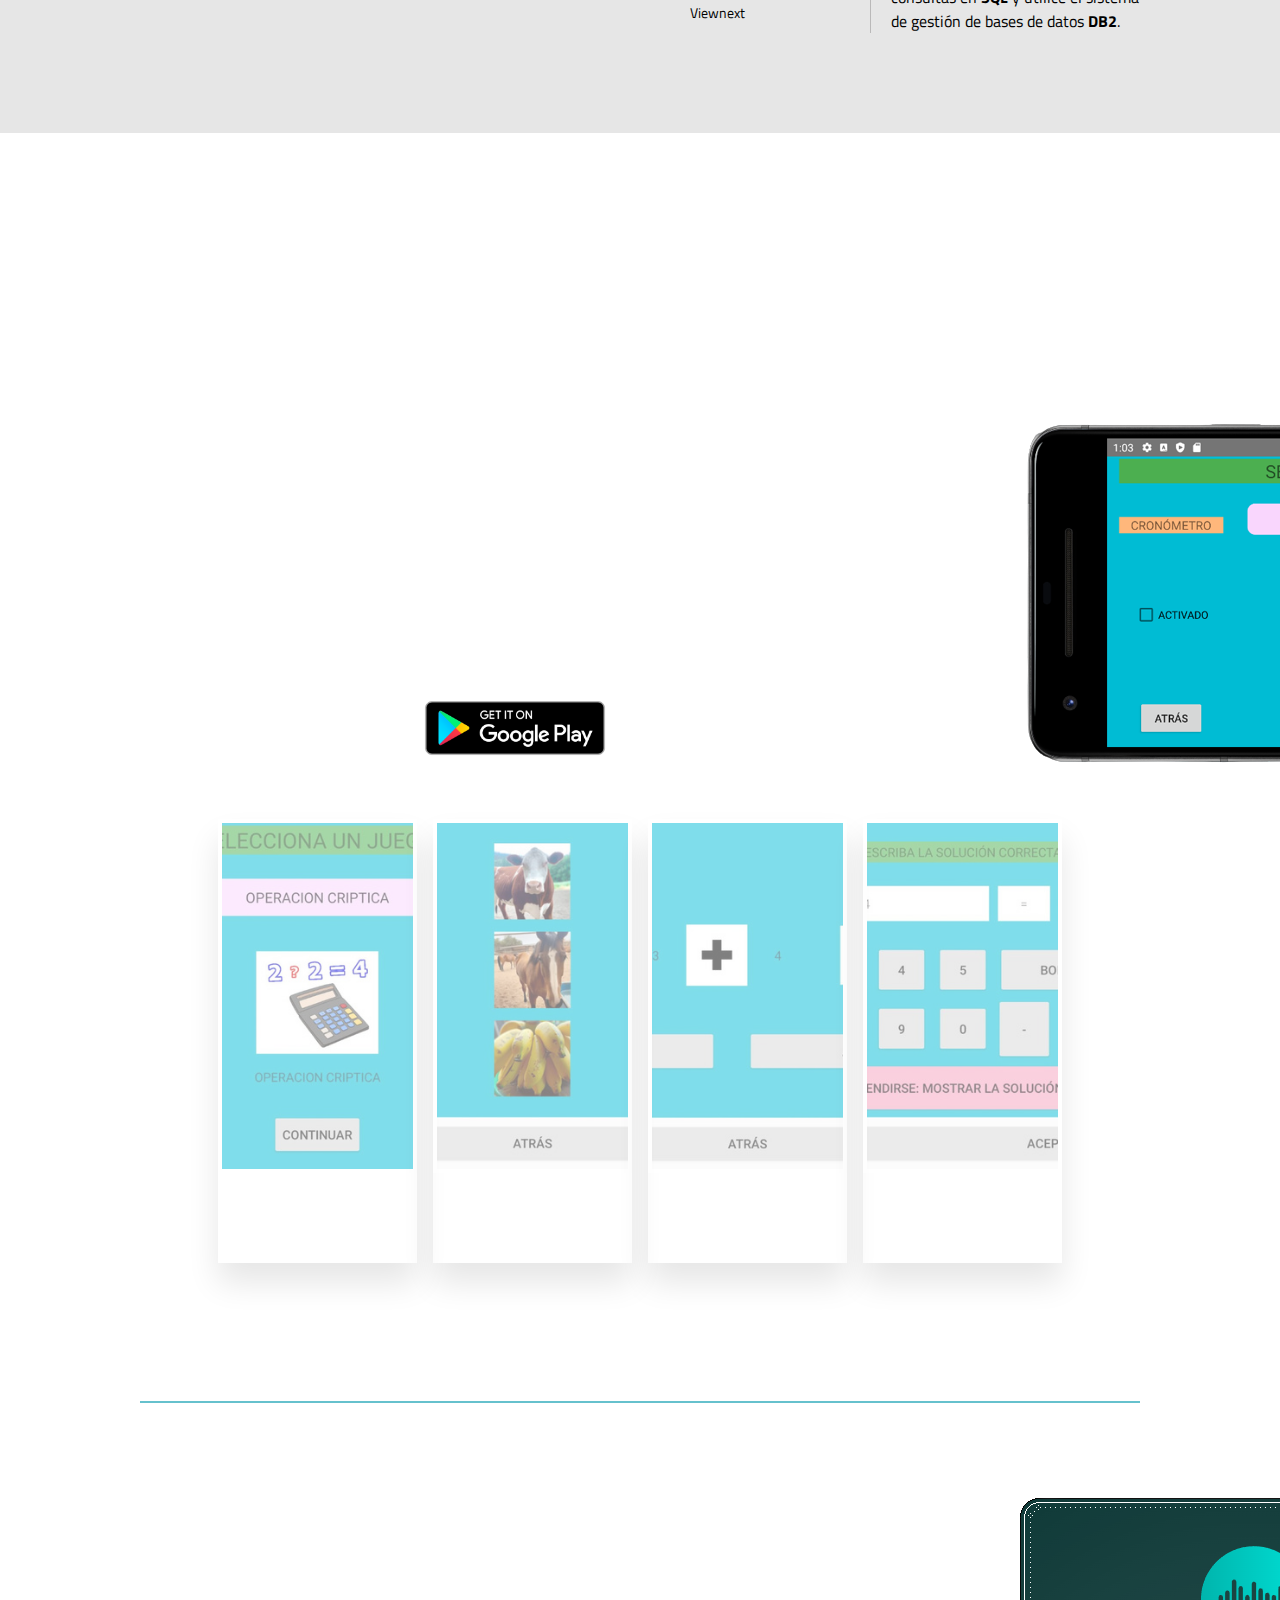
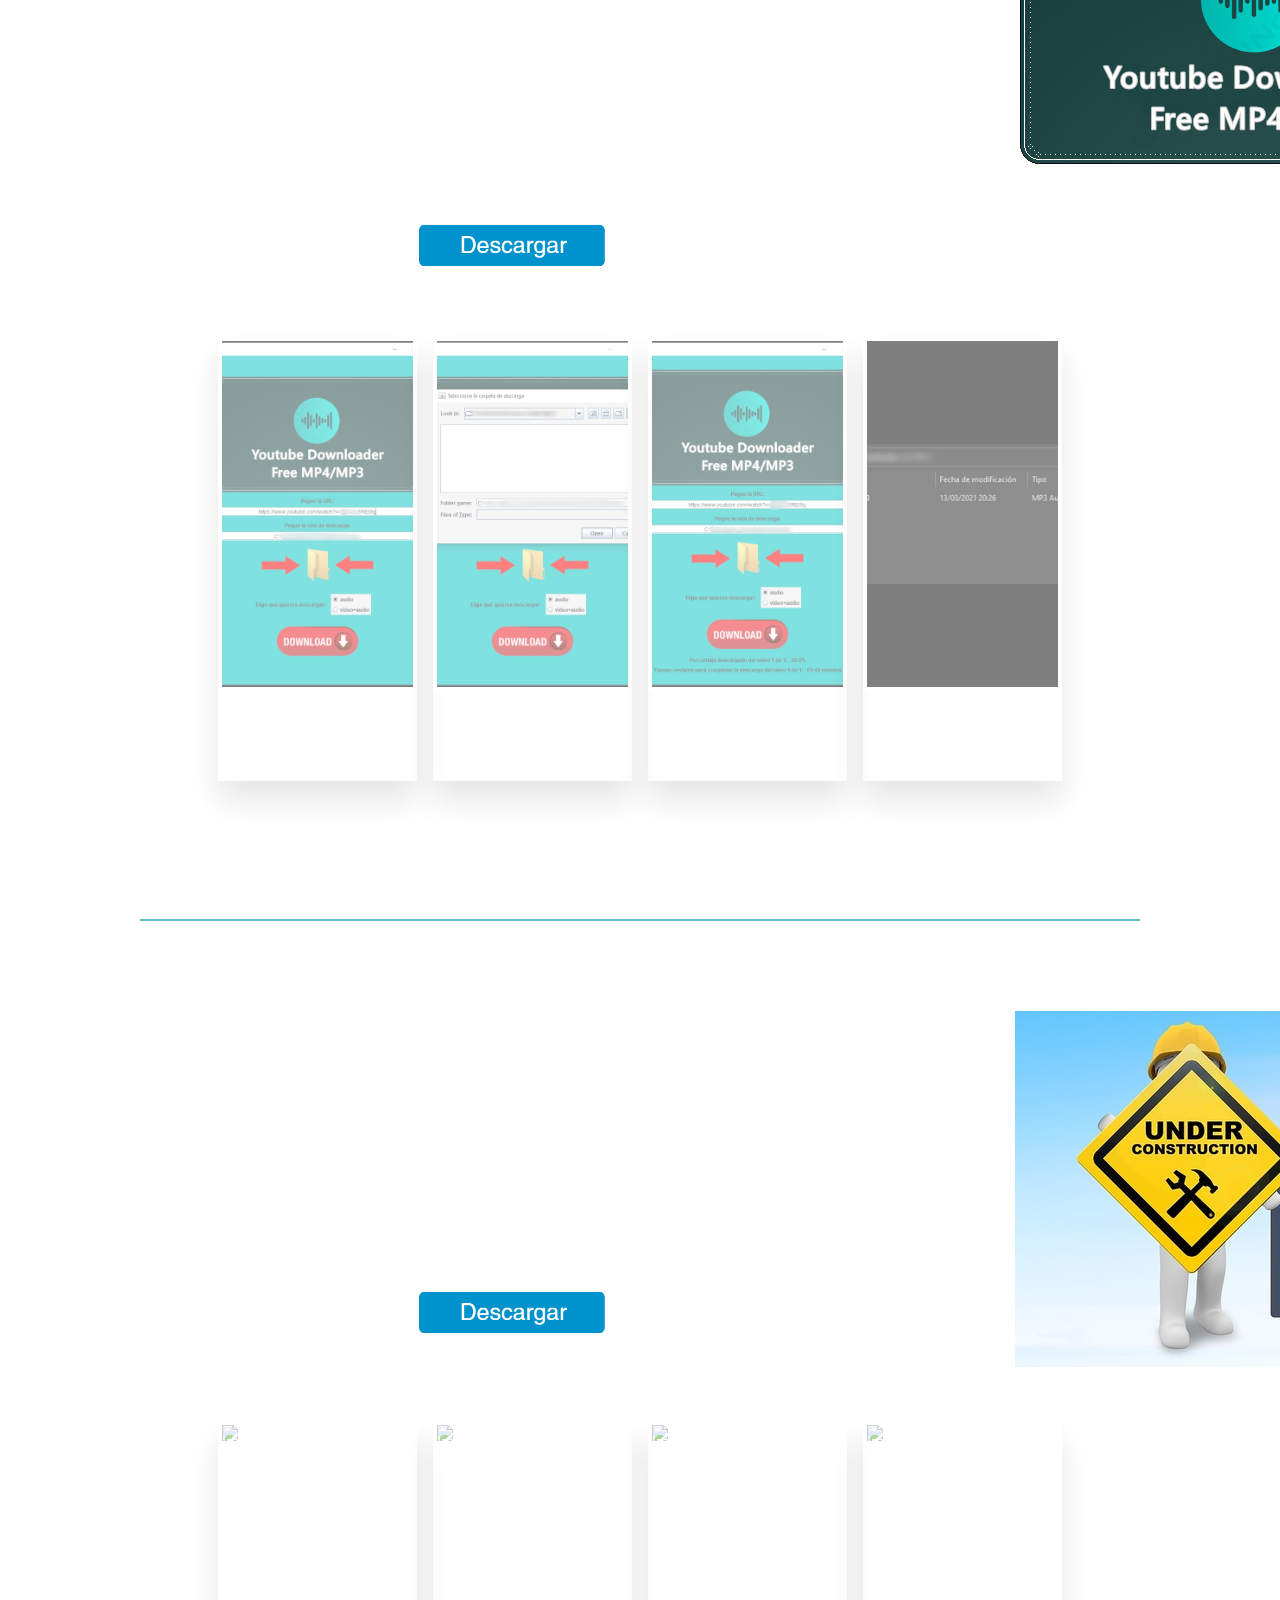
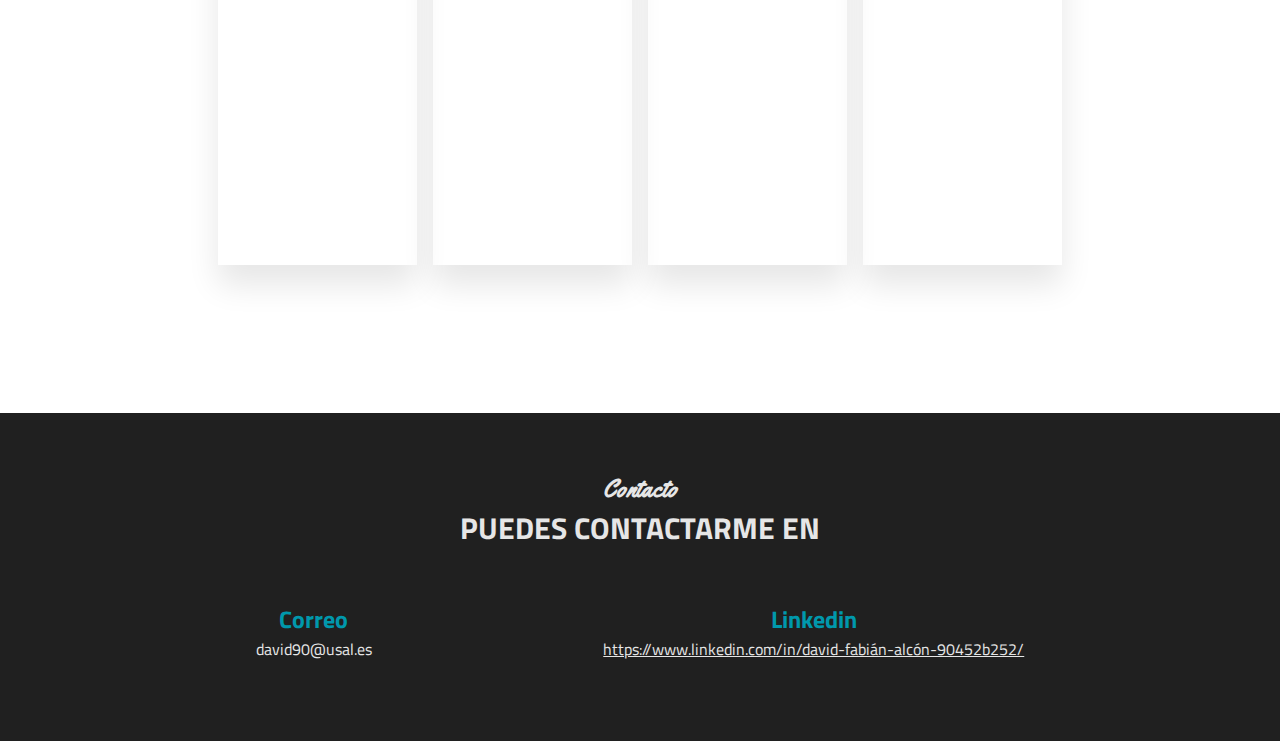
==== commit 1924bb0e: "nuevo cambio" ====
--- a/index.html
+++ b/index.html
@@ -331,22 +331,6 @@
                     <table>
                         <tr>
                             <td class="datos">
-                                <h3>2023-03  - actualmente</h3>
-                            </td>
-                            <td rowspan="2" class="descripcion">
-                                Uso la herramienta Comerzzia y el lenguaje <b>Java</b>.
-                            </td>
-                        </tr>
-                        <tr>
-                            <td>
-                                <h4>Junior Software Developer</h4>
-                                <p>Tier1 Technology S.A.</p>
-                            </td>
-                        </tr>
-                    </table>
-                    <table>
-                        <tr>
-                            <td class="datos">
                                 <h3>2023-01  - 2023-03</h3>
                             </td>
                             <td rowspan="2" class="descripcion">
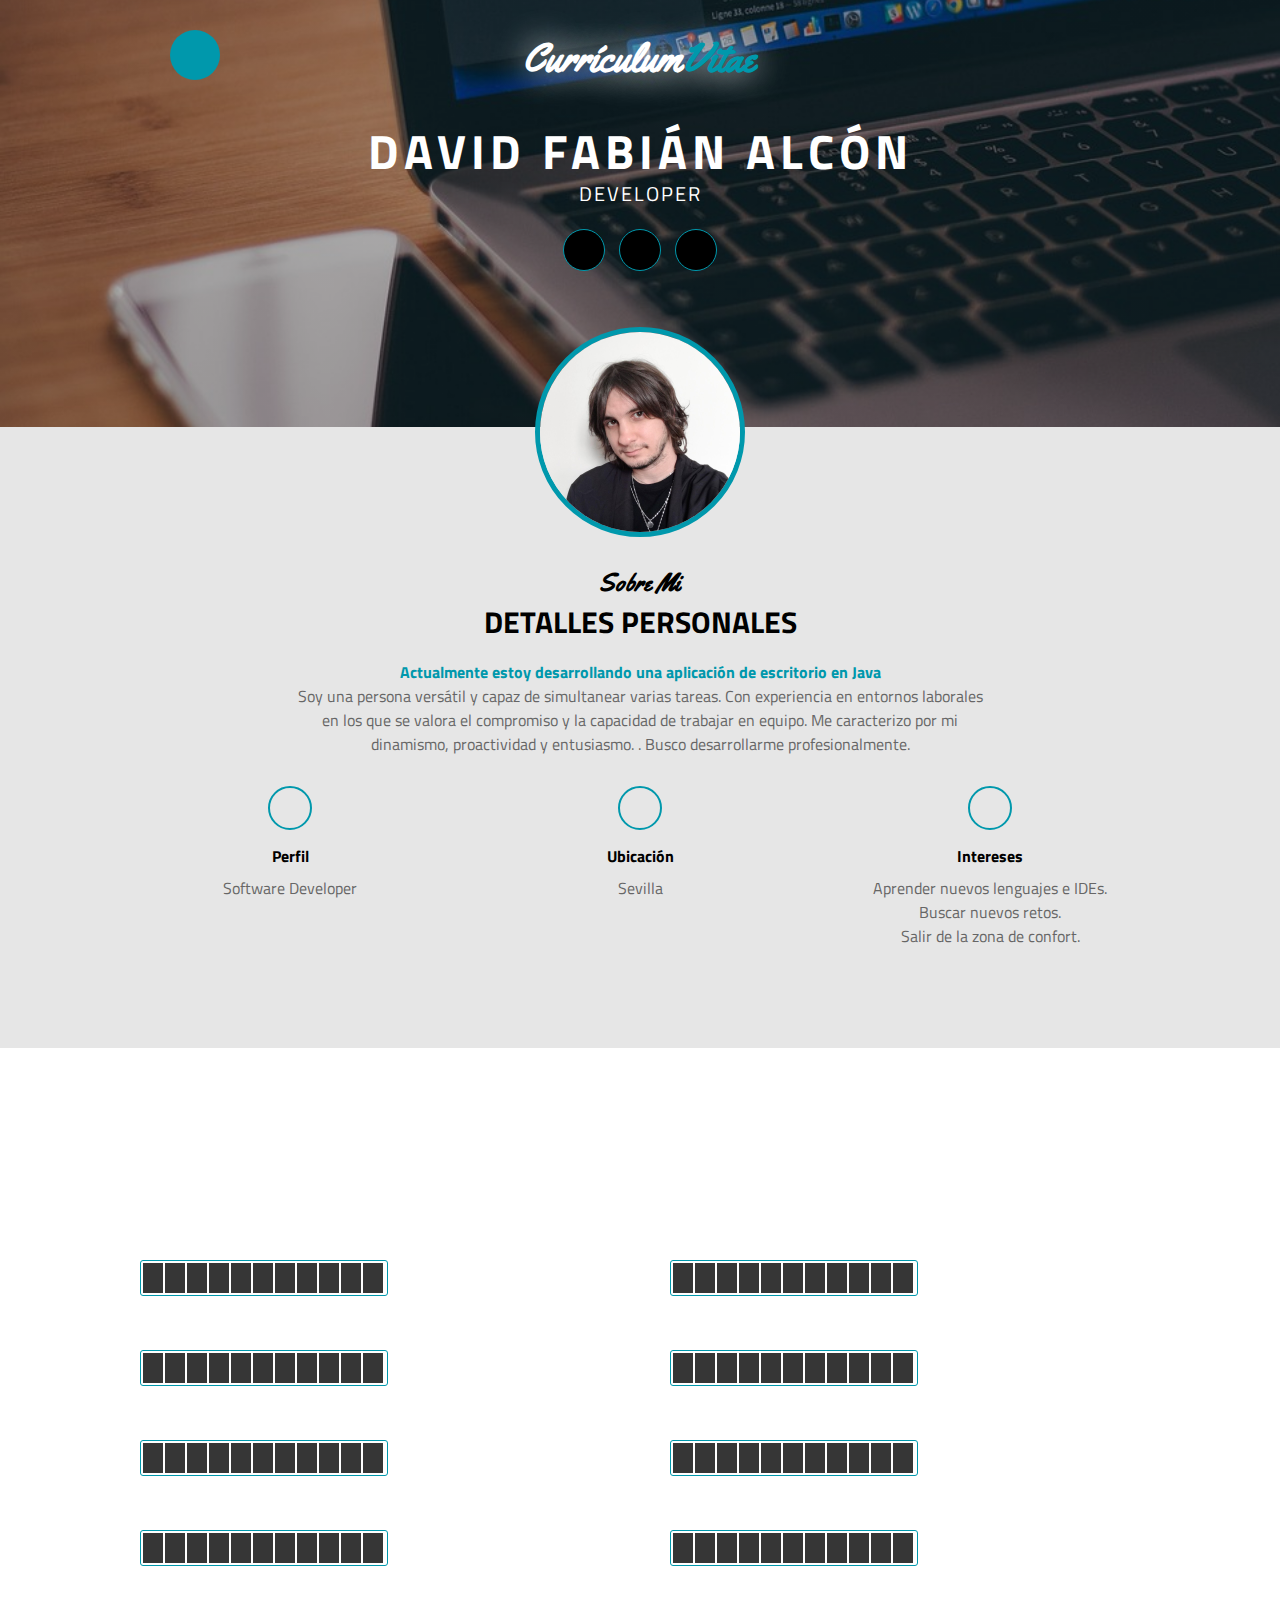
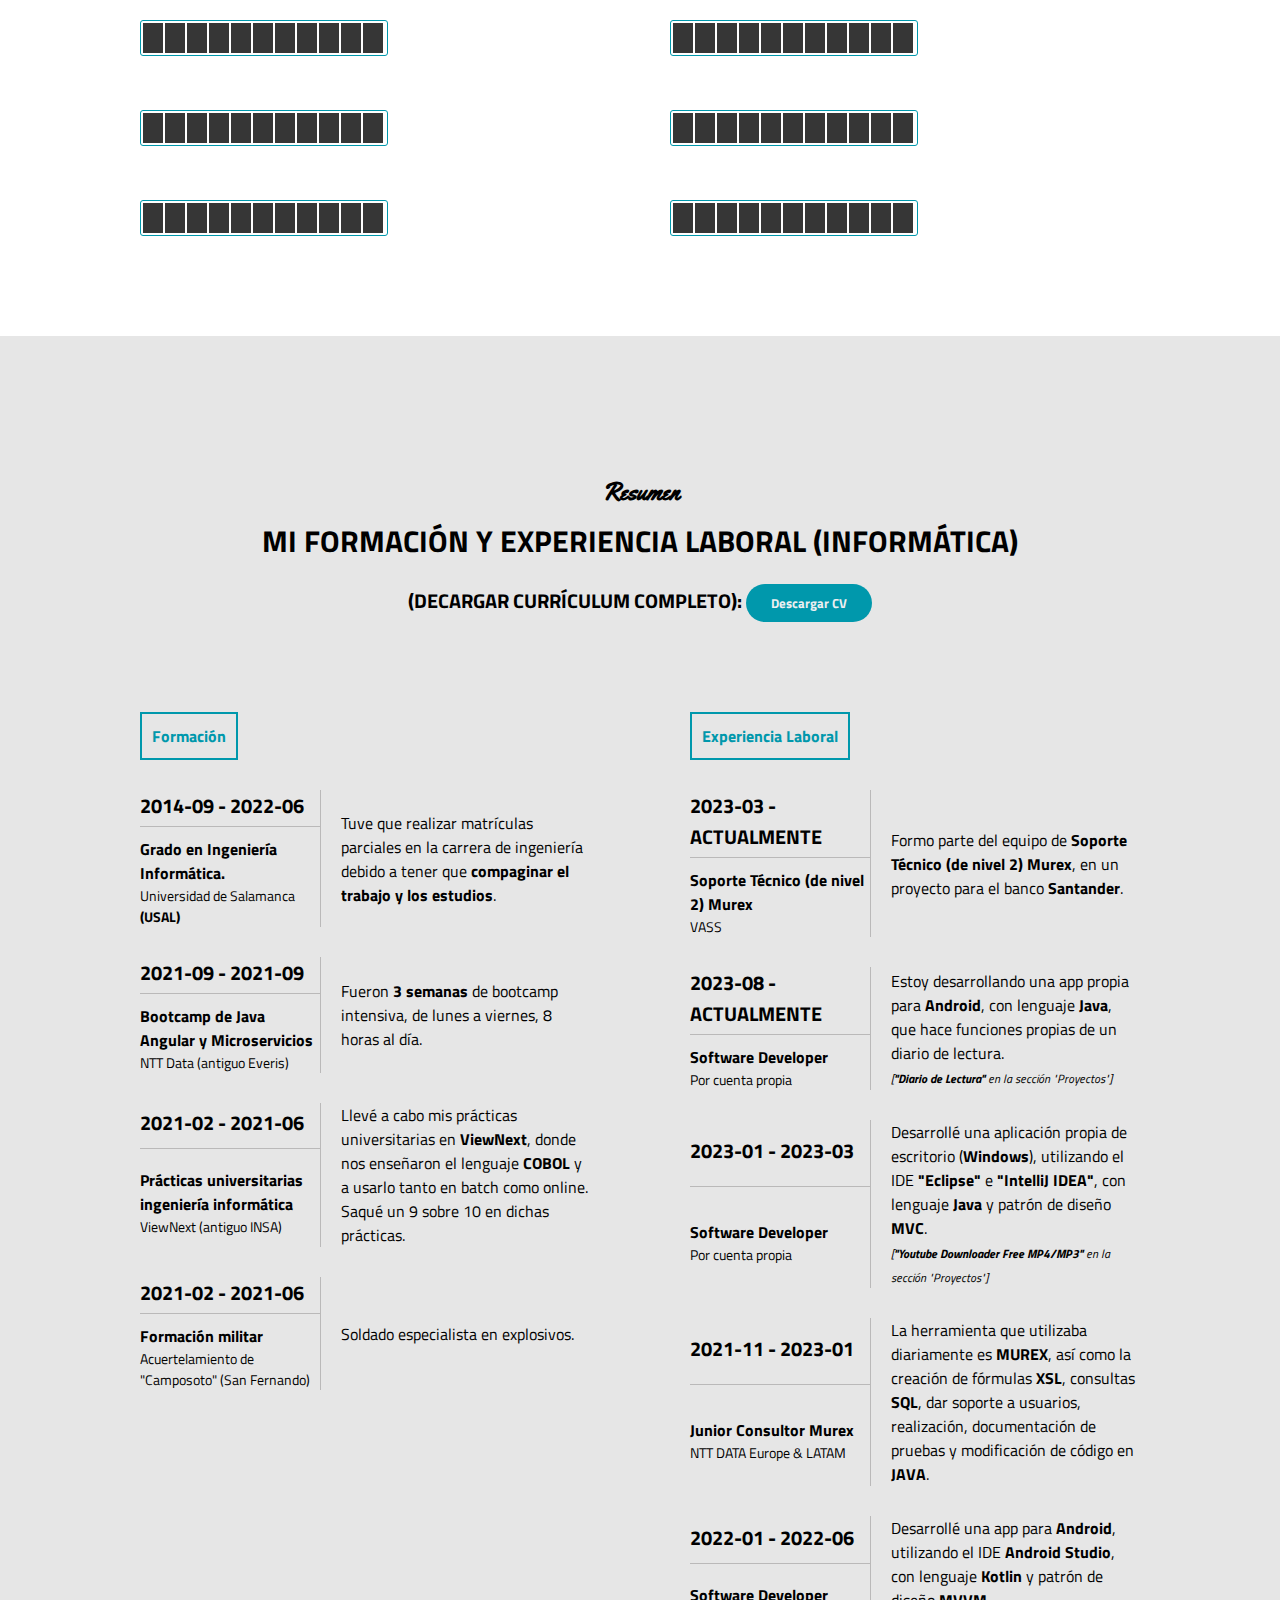
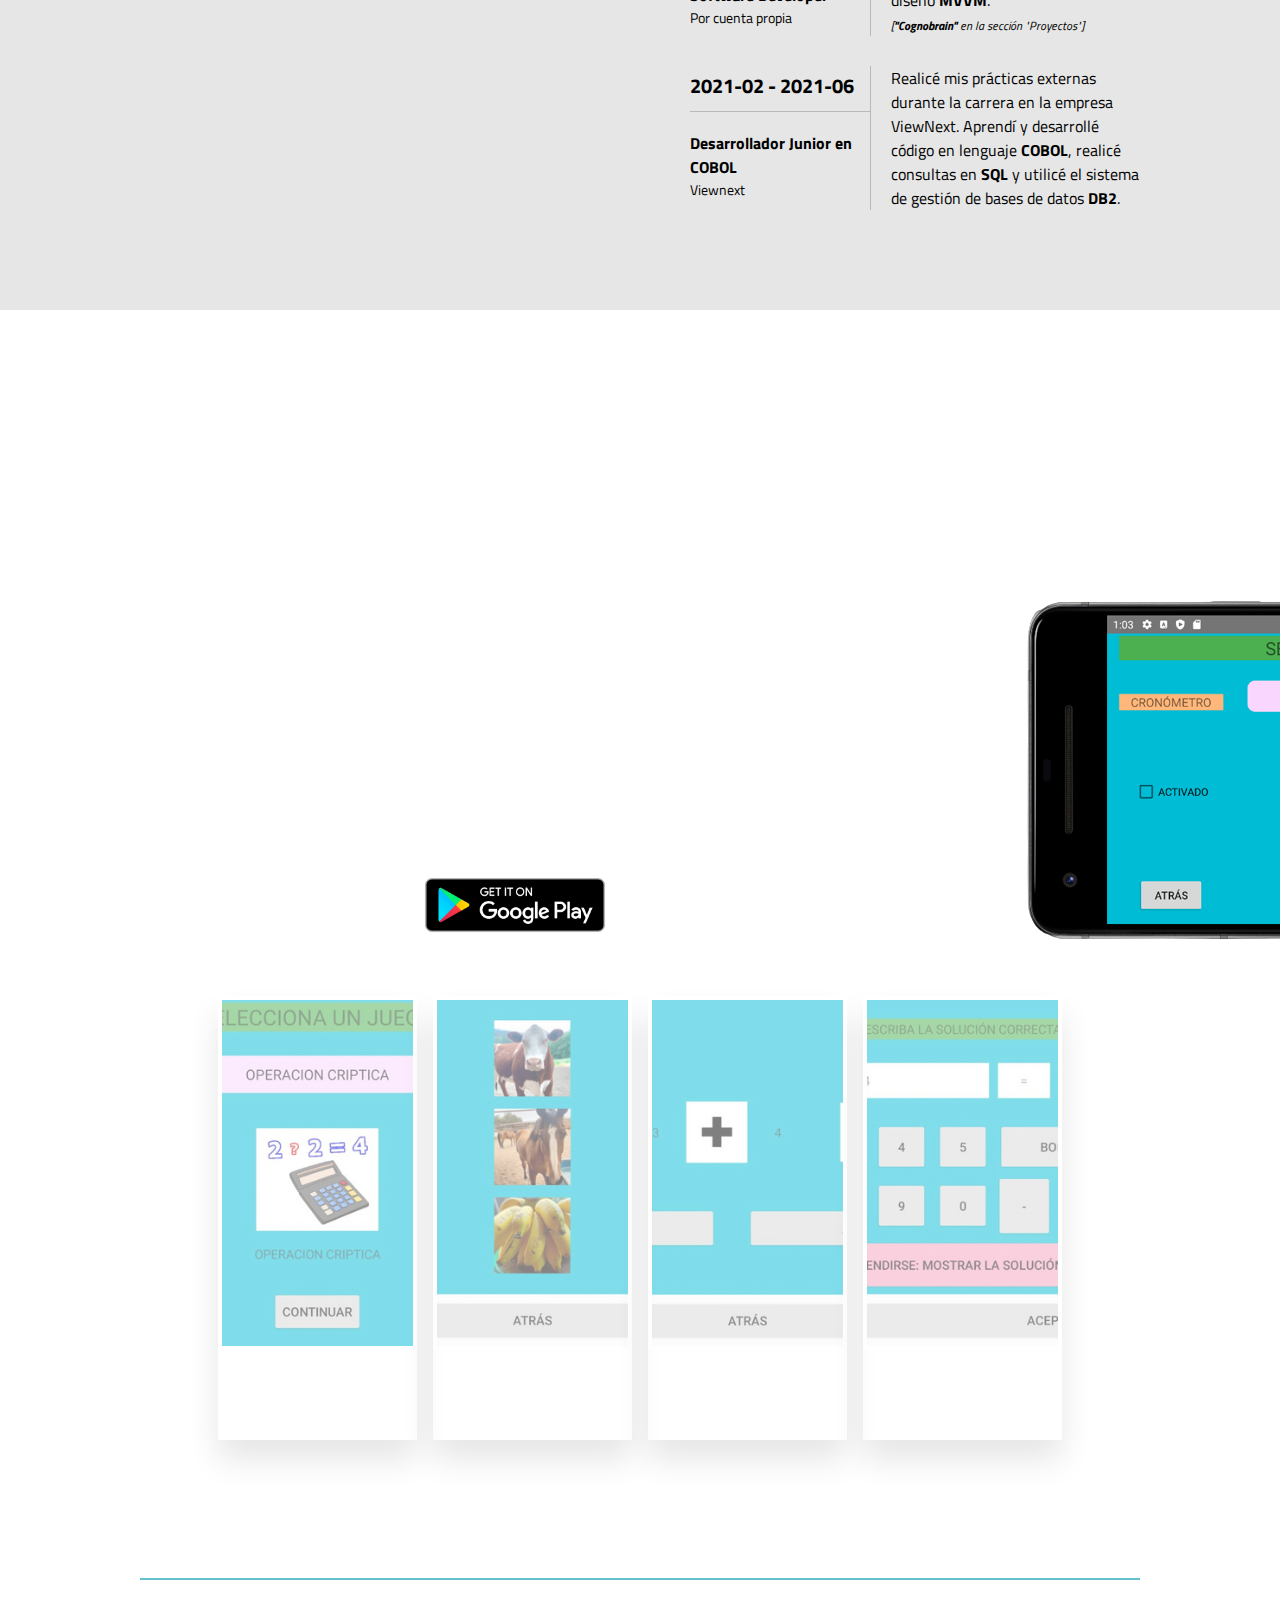
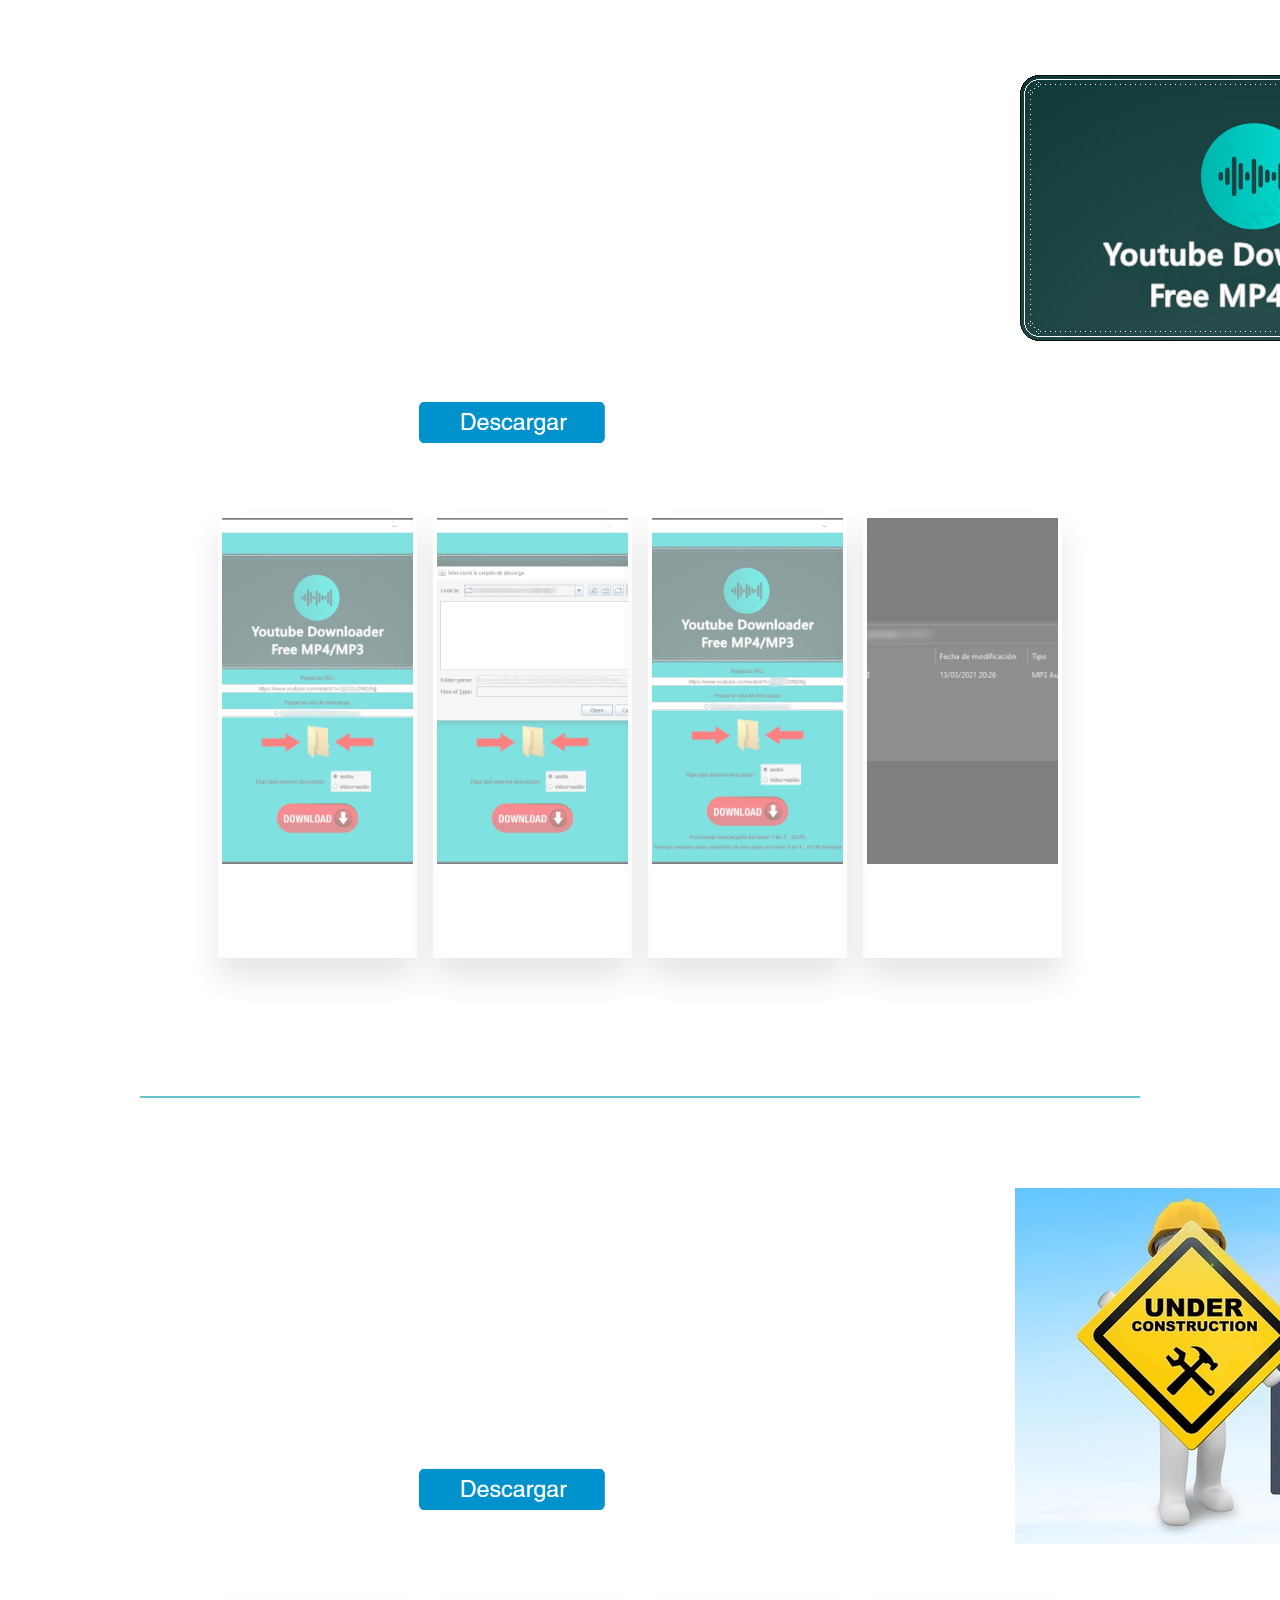
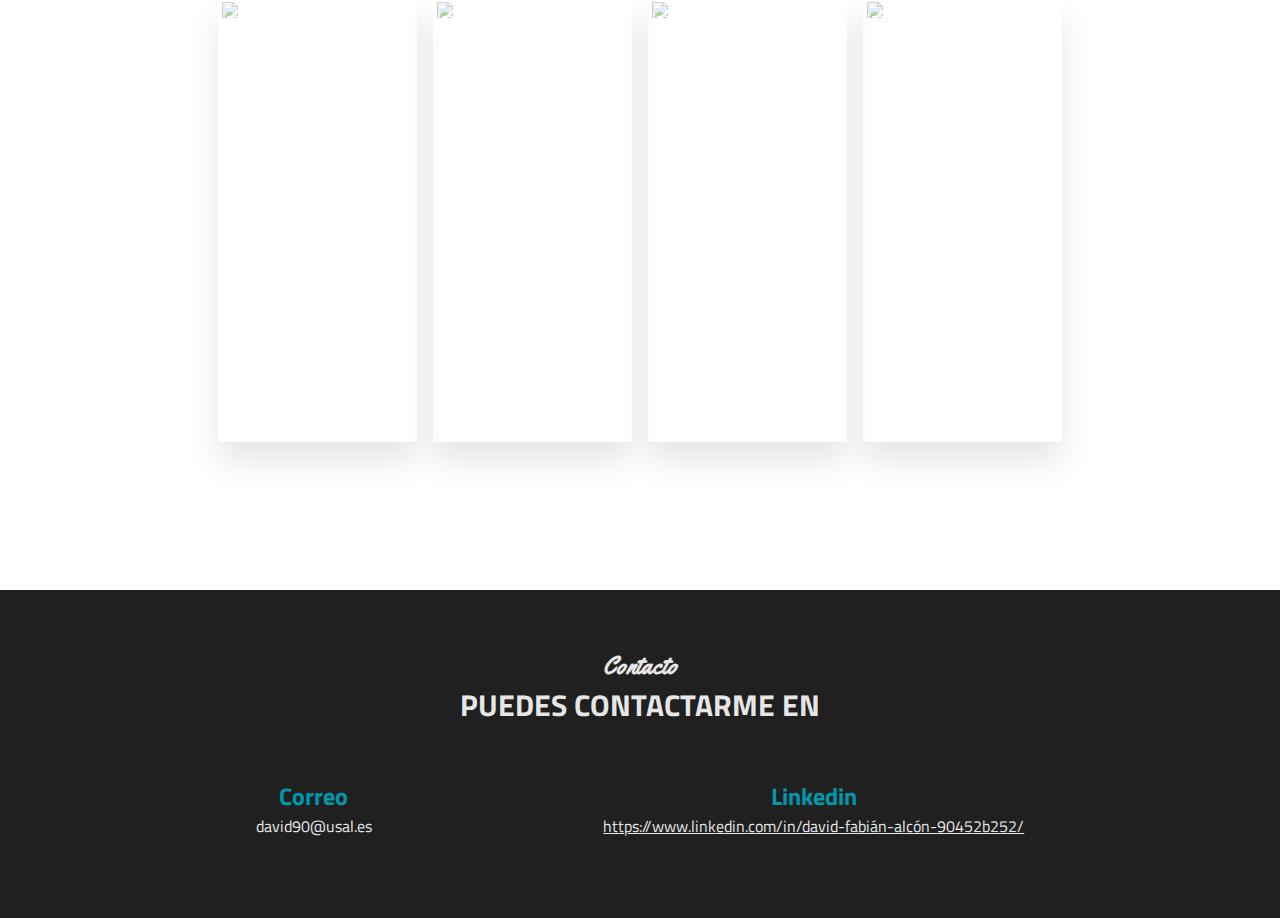
==== commit 5dcb72e0: "actualización de cv" ====
--- a/index.html
+++ b/index.html
@@ -317,6 +317,22 @@
                                 <h3>2023-03  - actualmente</h3>
                             </td>
                             <td rowspan="2" class="descripcion">
+                                Formo parte del equipo de <b>Soporte Técnico (de nivel 2) Murex</b>, en un proyecto para el banco <b>Santander</b>.
+                            </td>
+                        </tr>
+                        <tr>
+                            <td>
+                                <h4>Soporte Técnico (de nivel 2) Murex</h4>
+                                <p>VASS</p>
+                            </td>
+                        </tr>
+                    </table>
+                    <table>
+                        <tr>
+                            <td class="datos">
+                                <h3>2023-08  - actualmente</h3>
+                            </td>
+                            <td rowspan="2" class="descripcion">
                                 Estoy desarrollando una app propia para <b>Android</b>, con lenguaje <b>Java</b>, que hace funciones propias de un diario de lectura.
                                 <br><i style="font-size: 12px;">[<b>"Diario de Lectura"</b> en la sección "Proyectos"]</i>
                             </td>
@@ -356,7 +372,7 @@
                         </tr>
                         <tr>
                             <td>
-                                <h4>Junior Software Developer</h4>
+                                <h4>Junior Consultor Murex</h4>
                                 <p>NTT DATA Europe & LATAM</p>
                             </td>
                         </tr>
